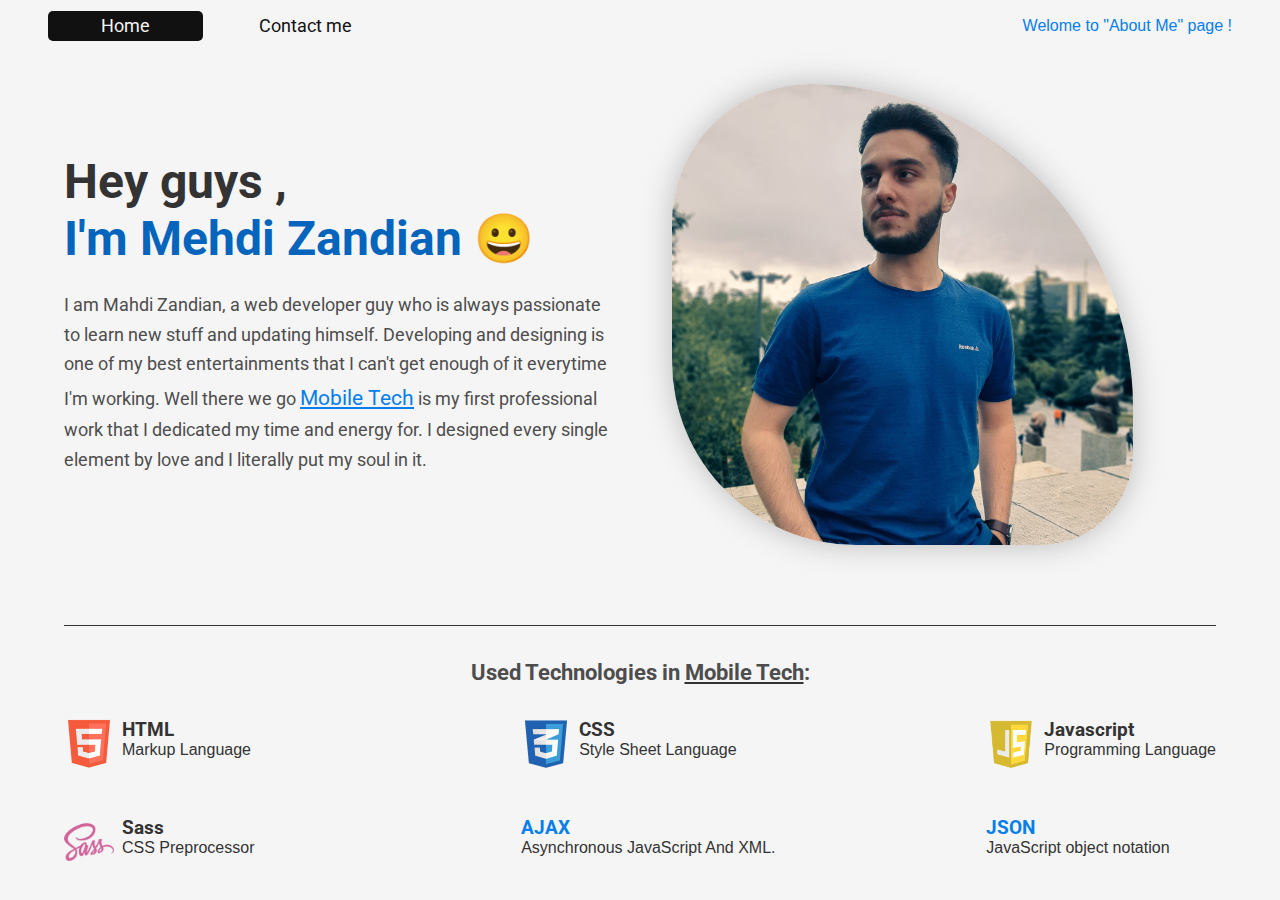
==== htmls/about.html @ 45c28c64 "Main app" ====
<!DOCTYPE html>
<html lang="en">
  <head>
    <meta charset="UTF-8" />
    <meta http-equiv="X-UA-Compatible" content="IE=edge" />
    <meta name="viewport" content="width=device-width, initial-scale=1.0" />
    <link rel="stylesheet" href="../css/style.css" />
    <link
      rel="stylesheet"
      href="https://cdnjs.cloudflare.com/ajax/libs/font-awesome/5.15.3/css/all.min.css"
      integrity="sha512-iBBXm8fW90+nuLcSKlbmrPcLa0OT92xO1BIsZ+ywDWZCvqsWgccV3gFoRBv0z+8dLJgyAHIhR35VZc2oM/gI1w=="
      crossorigin="anonymous"
    />
    <link
      href="../libraries/Hover-master/css/hover-min.css"
      rel="stylesheet"
      media="all"
    />
    <title>About</title>
  </head>
  <body>
    <div class="outter-about-container">
      <div class="header-of-page">
          <div>
            <a href="../index.html" title="Go back to home">Home</a>
            <a href="../index.html" title="Go back to home">Contact me</a>
          </div>

        <span>Welome to "About Me" page !</span>
      </div>

      <main>
        <div class="image-container">
          <div class="my-image"></div>
        </div>

        <div class="text-about">
          <h1>Hey guys , <br> <span>I'm Mehdi Zandian</span> &#128512</h1>

          <div>
              I am Mahdi Zandian, a web developer guy who is always passionate
              to learn new stuff and updating himself. Developing and designing 
              is one of my best entertainments that I can't get enough of it everytime
              I'm working.
              Well there we go <a href="../index.html">Mobile Tech</a> is my first 
              professional work that I dedicated my time and energy for.
              I designed every single element by love and I literally put my soul in it.
          </div>
        </div>
      </main>

      <div class="used-tools-container">
          <div class="used-tech">
              <h1>Used Technologies in <a href="../index.html">Mobile Tech</a>:</h1>

              <div class="tech-container">
                <div class="tech">
                    <img src="../Images/Techs/html.png" alt="">
                    <div>
                        <h3>HTML</h3>
                        <span>Markup Language</span>
                    </div>
                </div>

                <div class="tech">
                    <img src="../Images/Techs/css.png" alt="">
                    <div>
                        <h3>CSS</h3>
                        <span>Style Sheet Language</span>
                    </div>
                </div>

                <div class="tech">
                    <img src="../Images/Techs/Js.png" alt="">
                    <div>
                        <h3>Javascript</h3>
                        <span>Programming Language</span>
                    </div>
                </div>

                <div class="tech">
                    <img src="../Images/Techs//sass.png" alt="">
                    <div>
                        <h3>Sass</h3>
                        <span>CSS Preprocessor</span>
                    </div>
                </div>

                <div class="tech">
                    <div>
                        <h3 class="active-tech">AJAX</h3>
                        <span>Asynchronous JavaScript And XML.</span>
                    </div>
                </div>

                <div class="tech">
                    <div>
                        <h3 class="active-tech">JSON</h3>
                        <span>JavaScript object notation</span>
                    </div>
                </div>

                <div class="tech">
                    <div>
                        <h3 class="active-tech">Hover CSS</h3>
                        <span>A collection of animated transitions</span>
                    </div>
                </div>
              </div>
          </div>

          <div class="theme-container">
              <h1>Used Colors :</h1>
              <div class="color-container">
                <div class="color one"></div>
                <div class="color two"></div>
                <div class="color three"></div>
                <div class="color four"></div>
              </div>
        </div>
      </div>

      <address class="copy-right">
        Copyright &#169 2021-2021 All Rights Reserved to
        <a href="./about.html" title="The Developer of the website">Mahdi Zandian</a>
      </address>
    </div>
  </body>
</html>
---- css/style.css ----
@import url("https://fonts.googleapis.com/css2?family=EB+Garamond&display=swap");@import url("https://fonts.googleapis.com/css2?family=Roboto&display=swap");html{scroll-behavior:smooth}*{margin:0;padding:0;-webkit-box-sizing:border-box;box-sizing:border-box}body{background-color:#333;overflow-x:hidden;-webkit-transition:all 1s ease;transition:all 1s ease}.outter-container{width:100vw;margin:0 auto;padding:0}header{z-index:50 !important;position:-webkit-sticky;position:sticky;top:0;width:100%;padding:0 1em;display:-webkit-box;display:-ms-flexbox;display:flex;-webkit-box-align:center;-ms-flex-align:center;align-items:center;background-color:#262626;-webkit-backdrop-filter:blur(10px);backdrop-filter:blur(10px);-webkit-box-shadow:5px 5px 5px rgba(0,0,0,0.2);box-shadow:5px 5px 5px rgba(0,0,0,0.2);border-bottom:2px solid #111;-webkit-box-pack:justify;-ms-flex-pack:justify;justify-content:space-between;-webkit-transition:all 0.4s ease;transition:all 0.4s ease}header .store{display:-webkit-box;display:-ms-flexbox;display:flex;-webkit-box-align:center;-ms-flex-align:center;align-items:center}header .store img{width:90px}header .store h1{font-family:"Roboto";display:inline;font-size:1.8em;text-decoration:none;-webkit-transition:all 0.3s;transition:all 0.3s}header .store h1 a{text-decoration:none;color:#f5f5f5;-webkit-transition:all 0.3s;transition:all 0.3s}header .store h1:hover{-webkit-transform:translateX(3px);transform:translateX(3px)}header .store h1 a:hover{color:#c1e6ff}header ul{display:-webkit-box;display:-ms-flexbox;display:flex;-webkit-box-pack:justify;-ms-flex-pack:justify;justify-content:space-between;list-style-type:none}header ul li{font-family:"Roboto";margin-right:1.5em;padding:0.2em}header ul a{text-decoration:none;color:#f5f5f5;font-size:1.2em;-webkit-transition:color 0.4s;transition:color 0.4s}header ul li:hover a{color:#c1e6ff}header ul .divide{margin-right:3em}header .shopping-card-container .shopping-card{width:500px;min-height:200px;max-height:405px;overflow-x:auto;background-color:#f5f5f5;right:85px;margin-top:35px;position:absolute;border-radius:0 0 10px 10px;-webkit-box-shadow:0 0 10px #111;box-shadow:0 0 10px #111;border:1px solid #111;cursor:default;pointer-events:none;visibility:hidden;opacity:0;-webkit-transition:all 0.3s;transition:all 0.3s}header .shopping-card-container .shopping-card table{width:100%;color:#111;padding-top:0.8em}header .shopping-card-container .shopping-card table td,header .shopping-card-container .shopping-card table th{border-bottom:1px solid rgba(0,0,0,0.15);border-collapse:collapse;text-align:center}header .shopping-card-container .shopping-card table th{font-family:sans-serif;font-size:0.9em;background-color:rgba(0,0,0,0.1);border-radius:3px;background-color:#333;color:#f5f5f5;padding:0.3em}header .shopping-card-container .shopping-card table td{font-family:Arial, Helvetica, sans-serif;font-size:0.8em;padding:0.5em}header .shopping-card-container .shopping-card table td img{display:block;margin:auto;width:35%}header .shopping-card-container .shopping-card table td i{cursor:pointer;-webkit-transition:all 0.3s;transition:all 0.3s}header .shopping-card-container .shopping-card table td i:hover{color:red;opacity:0.5}header .shopping-card-container .active-shopping{opacity:1;visibility:visible;pointer-events:all}.side-nav-container{display:none}.scroll-indicator{position:fixed;top:0;left:0;height:3px;width:0%;z-index:1000 !important;-webkit-box-shadow:0 0 5px #c1e6ff;box-shadow:0 0 5px #c1e6ff;background-color:#c1e6ff}.subbanner-container{width:100%;display:-webkit-box;display:-ms-flexbox;display:flex;-webkit-box-pack:space-evenly;-ms-flex-pack:space-evenly;justify-content:space-evenly;margin:3em auto;padding:0}.subbanner-container .subbanner{text-decoration:none;width:21%;height:200px;border-radius:5px;cursor:pointer;display:-webkit-box;display:-ms-flexbox;display:flex;-webkit-box-pack:center;-ms-flex-pack:center;justify-content:center;-webkit-box-orient:vertical;-webkit-box-direction:normal;-ms-flex-flow:wrap column;flex-flow:wrap column;-webkit-box-align:center;-ms-flex-align:center;align-items:center;overflow:hidden;-webkit-box-shadow:none;box-shadow:none;position:relative;-webkit-transition:all 0.4s;transition:all 0.4s}.subbanner-container .subbanner span{position:absolute;font-family:"Roboto";right:5px;top:0;font-size:8em;opacity:0.5;color:rgba(0,0,0,0.2);-webkit-transition:all 0.3s;transition:all 0.3s}.subbanner-container .subbanner div{z-index:2;font-family:"Roboto";font-size:2em;color:#161616;margin:0.5em 0 0.2em 0;text-transform:uppercase}.subbanner-container .subbanner li{font-size:1em;font-family:Arial, Helvetica, sans-serif;color:#c1e6ff;width:68%;text-align:left}.subbanner-container .subbanner:hover{-webkit-box-shadow:0 0 10px #111 inset;box-shadow:0 0 10px #111 inset}.subbanner-container .subbanner:not(:last-child):hover span{opacity:0.8}.subbanner-container .subbanner:last-child:hover span{opacity:0.6}.subbanner-container .subbanner:not(:nth-child(3)) i{font-size:4em;color:rgba(255,255,255,0.5)}.subbanner-container .subbanner:nth-child(3) i{font-size:4em;color:rgba(0,0,0,0.4)}.subbanner-container .subbanner:nth-child(3) li{color:#333}.subbanner-container .subbanner:nth-child(4) i{font-size:3.2em;z-index:1;color:rgba(255,255,255,0.5)}.subbanner-container .subbanner:nth-child(4) div{color:#f5f5f5}.subbanner-container .subbanner:nth-child(4) li{width:80%;text-align:center;line-height:1.3;color:#c1e6ff}.subbanner-container .sub1{background-color:#067eed}.subbanner-container .sub2{background-color:#ff7c1f}.subbanner-container .sub3{background-color:#c1e6ff}.subbanner-container .sub4{background-color:#111}.subbanner-container .sub4 span{color:#333;opacity:0.4}.modal-container{position:fixed;top:0;left:0;width:100%;height:100%;z-index:60 !important;background-color:rgba(0,0,0,0.7);-webkit-backdrop-filter:blur(5px);backdrop-filter:blur(5px);display:-webkit-box;display:-ms-flexbox;display:flex;-webkit-box-align:center;-ms-flex-align:center;align-items:center;-webkit-box-pack:center;-ms-flex-pack:center;justify-content:center;pointer-events:none;visibility:hidden;opacity:0;-webkit-transition:all 0.5s;transition:all 0.5s}.modal-container .modal-close{overflow:hidden;position:absolute;right:5%;top:5%;font-size:2em;color:#f5f5f5;font-family:"Roboto";cursor:pointer;-webkit-transition:all 0.3s;transition:all 0.3s}.modal-container .modal-close:hover{color:#c1e6ff}.modal-container .modal{position:relative;width:60%;margin:auto;display:-webkit-box;display:-ms-flexbox;display:flex;-webkit-box-orient:vertical;-webkit-box-direction:normal;-ms-flex-flow:wrap column;flex-flow:wrap column;-webkit-box-align:center;-ms-flex-align:center;align-items:center;-webkit-box-pack:center;-ms-flex-pack:center;justify-content:center}.modal-container .modal h1{margin-bottom:0.5em;text-align:center;font-size:3em;color:#f5f5f5;font-family:"Roboto"}.modal-container .modal input{font-family:Arial, Helvetica, sans-serif;padding:1em 0.5em 1em 4em;border:none;border-radius:30px;font-size:1.3em;color:#111;width:100%;outline:none}.modal-container .modal .clear-search{position:absolute;right:3%;top:69%;cursor:pointer;font-size:1.2em;visibility:hidden;pointer-events:none}.modal-container .modal .active-clear-search{visibility:visible;pointer-events:all}.modal-container .modal .active-clear-search{visibility:visible;pointer-events:all}.modal-container .modal .search-icon{cursor:pointer;position:absolute;left:3%;top:68%;font-size:1.8em}.modal-active{visibility:visible;pointer-events:all;opacity:1}.login-container{position:fixed;top:0;left:0;width:100%;height:100%;z-index:550;background-color:rgba(0,0,0,0.7);display:-webkit-box;display:-ms-flexbox;display:flex;-webkit-box-pack:center;-ms-flex-pack:center;justify-content:center;-webkit-box-align:center;-ms-flex-align:center;align-items:center;-webkit-backdrop-filter:blur(5px);backdrop-filter:blur(5px);opacity:0;visibility:hidden;pointer-events:none;-webkit-transition:all 0.5s;transition:all 0.5s}.login-container .login-form{overflow:hidden;padding:1em;-webkit-box-shadow:0 0 10px #111;box-shadow:0 0 10px #111;border-radius:20px;color:#111;display:-webkit-box;display:-ms-flexbox;display:flex;-webkit-box-orient:vertical;-webkit-box-direction:normal;-ms-flex-flow:wrap column;flex-flow:wrap column;-webkit-box-pack:center;-ms-flex-pack:center;justify-content:center;-webkit-box-align:center;-ms-flex-align:center;align-items:center;width:40vw;position:relative;background-image:-webkit-gradient(linear, left bottom, left top, from(#accbee), to(#e7f0fd));background-image:linear-gradient(to top, #accbee 0%, #e7f0fd 100%)}.login-container .login-form .close-login{position:absolute;right:3%;top:3%;cursor:pointer;font-size:1.2em}.login-container .login-form h1{text-shadow:2px 2px 5px #333;font-family:sans-serif;font-size:2.5em;font-weight:bold;margin-bottom:0.5em;cursor:default}.login-container .login-form label[for="username"]{margin-bottom:3em}.login-container .login-form label[for="username"],.login-container .login-form label[for="password"]{width:60%;position:relative}.login-container .login-form label[for="username"] div,.login-container .login-form label[for="password"] div{font-size:1em;font-family:"Roboto";margin-bottom:0.5em;-webkit-transition:all 0.4s;transition:all 0.4s}.login-container .login-form label[for="username"] input,.login-container .login-form label[for="password"] input{padding:0.5em 0.5em 0.5em 3em;font-size:1em;border:none;width:100%;outline:none;background-color:transparent;border-bottom:1px solid #111;font-family:Arial, Helvetica, sans-serif;color:#111;opacity:0.5;-webkit-transition:opacity 0.3s;transition:opacity 0.3s}.login-container .login-form label[for="username"] input::-webkit-input-placeholder,.login-container .login-form label[for="password"] input::-webkit-input-placeholder{font-family:Arial, Helvetica, sans-serif;color:#111}.login-container .login-form label[for="username"] input:-ms-input-placeholder,.login-container .login-form label[for="password"] input:-ms-input-placeholder{font-family:Arial, Helvetica, sans-serif;color:#111}.login-container .login-form label[for="username"] input::-ms-input-placeholder,.login-container .login-form label[for="password"] input::-ms-input-placeholder{font-family:Arial, Helvetica, sans-serif;color:#111}.login-container .login-form label[for="username"] input::placeholder,.login-container .login-form label[for="password"] input::placeholder{font-family:Arial, Helvetica, sans-serif;color:#111}.login-container .login-form label[for="username"] i,.login-container .login-form label[for="password"] i{position:absolute;left:1vw;top:6vh;color:#111;opacity:0.5;-webkit-transition:opacity 0.3s, color 0.3s;transition:opacity 0.3s, color 0.3s}.login-container .login-form label:hover i,.login-container .login-form label:hover input{opacity:1}.login-container .login-form label:focus-within i,.login-container .login-form label:focus-within input{opacity:1}.login-container .login-form label:focus-within div{-webkit-transform:translateX(15px);transform:translateX(15px);color:#067eed}.login-container .login-form .forgot-password{width:60%;text-align:right;margin-top:0.4em}.login-container .login-form .forgot-password a{font-family:Arial, Helvetica, sans-serif;text-decoration:none;color:#333;-webkit-transition:color 0.3s;transition:color 0.3s}.login-container .login-form .forgot-password a:hover{color:#067eed}.login-container .login-form label[for="submit"]{width:60%}.login-container .login-form input[type="submit"]{font-weight:bold;padding:0.5em;font-family:sans-serif;font-size:1.2em;margin-top:1em;width:100%;color:#f5f5f5;border:none;outline:none;cursor:pointer;border-radius:30px;margin-bottom:2em;opacity:0.8;-webkit-transition:opacity 0.3s;transition:opacity 0.3s;background-image:linear-gradient(-225deg, #ff057c 0%, #7c64d5 48%, #4cc3ff 100%)}.login-container .login-form .sign-up-options{display:-webkit-box;display:-ms-flexbox;display:flex;font-family:"Roboto";width:60%;-webkit-box-pack:center;-ms-flex-pack:center;justify-content:center;-webkit-box-align:center;-ms-flex-align:center;align-items:center;-webkit-box-orient:vertical;-webkit-box-direction:normal;-ms-flex-flow:wrap column;flex-flow:wrap column}.login-container .login-form .sign-up-options .logo-social-container{margin-bottom:2em;display:-webkit-box;display:-ms-flexbox;display:flex;width:100%;margin-top:1.5em;-ms-flex-pack:distribute;justify-content:space-around}.login-container .login-form .sign-up-options .logo-social-container div{width:50px;height:50px;text-align:center;font-size:1.5em;display:-webkit-box;display:-ms-flexbox;display:flex;-webkit-box-pack:center;-ms-flex-pack:center;justify-content:center;-webkit-box-align:center;-ms-flex-align:center;align-items:center;border-radius:50%}.login-container .login-form .sign-up-options .logo-social-container div a{color:#f5f5f5}.login-container .login-form .sign-up-options .logo-social-container .face-book{background-color:#3b5998;-webkit-box-shadow:0 0 10px #3b5998;box-shadow:0 0 10px #3b5998}.login-container .login-form .sign-up-options .logo-social-container .twitter{background-color:#00acee;-webkit-box-shadow:0 0 10px #00acee;box-shadow:0 0 10px #00acee}.login-container .login-form .sign-up-options .logo-social-container .google{background-color:#de5246;-webkit-box-shadow:0 0 10px #de5246;box-shadow:0 0 10px #de5246}.login-container .login-form .sign-up-options .signup a{color:#111;border-bottom:1px solid #111;text-decoration:none;-webkit-transition:color 0.3s;transition:color 0.3s}.login-container .login-form .sign-up-options .signup a:hover{color:#067eed}.active-login{visibility:visible;opacity:1;pointer-events:all}@media (max-width: 1110px){header .store img{width:70px}header .store h1{font-size:1em}header ul li{margin-right:0.4em}header ul a{font-size:1.1em}header ul #divide{margin-right:0.4em}header .shopping-card-container .shopping-card{right:50px;margin-top:25px}.side-nav-container{display:none}.subbanner-container .subbanner div{font-size:1.3em}.subbanner-container .subbanner:last-child i{font-size:3em}.subbanner-container .subbanner:last-child li{width:80%;z-index:2}.login-container .login-form label[for="username"] i,.login-container .login-form label[for="password"] i{top:5vh}}@media (max-width: 960px){.modal-container .modal h1{font-size:2em}.modal-container .modal input{padding-left:3em}.modal-container .modal .search-icon{top:63%;left:4%;font-size:1.5em}.modal-container .modal .clear-search{top:63%}.login-container .login-form label[for="username"],.login-container .login-form label[for="password"]{width:80%}.login-container .login-form label[for="username"] i,.login-container .login-form label[for="password"] i{top:5vh}.login-container .login-form .forgot-password{width:80%}}@media (max-width: 900px){.side-nav-container{display:none}.header-container{width:100%}.header-container .slider-buttons-container{width:100%}.header-container .slider-buttons-container .slider-container{width:97%;height:100%}.header-container .slider-buttons-container .slider-container .img-container{display:-webkit-box;display:-ms-flexbox;display:flex;width:100%}.header-container .slider-buttons-container .slider-container .img-container .img img{width:873px;height:100%;-o-object-fit:cover;object-fit:cover;-o-object-position:center center;object-position:center center}.header-container .slider-buttons-container .slider-container .img-container .video-slide video{width:873px;height:550px}.header-container .slider-buttons-container button{z-index:7;top:45%;border:none;height:70px;background-color:rgba(0,0,0,0.2);display:-webkit-box;display:-ms-flexbox;display:flex;-webkit-box-align:center;-ms-flex-align:center;align-items:center}.header-container .slider-buttons-container button i{opacity:0.5;font-size:0.8em}.header-container .slider-buttons-container #next-slide{right:3%}.header-container .slider-buttons-container #prev-slide{left:3%}.header-container .slider-buttons-container button:hover i{opacity:0.8}}@media (max-width: 800px){header{-webkit-box-pack:justify;-ms-flex-pack:justify;justify-content:space-between;-webkit-box-align:center;-ms-flex-align:center;align-items:center}header .store h1{font-size:1.5em}header .brands-container{display:none}header .right-side-header li:nth-child(1),header .right-side-header li:nth-child(2){display:none}.burger,.side-nav-container .inner-burger{display:-webkit-box;display:-ms-flexbox;display:flex;-webkit-box-orient:vertical;-webkit-box-direction:normal;-ms-flex-direction:column;flex-direction:column;cursor:pointer}.burger div,.side-nav-container .inner-burger div{margin:3px 0;background-color:#f5f5f5;-webkit-transition:all 0.3s;transition:all 0.3s}.burger{width:25px}.burger div{height:2px}.burger:hover div{-webkit-box-shadow:0 0 10px #c1e6ff;box-shadow:0 0 10px #c1e6ff}.side-nav-container{position:fixed !important;z-index:560;-webkit-transform:translateX(-101%);transform:translateX(-101%);display:block;left:0 !important;top:0 !important;height:100vh;width:55%;overflow-x:hidden;-webkit-box-shadow:0 0 20px #111;box-shadow:0 0 20px #111;background-color:#111;border-right:1px solid rgba(255,255,255,0.2)}.side-nav-container .inner-burger{width:25px;margin:5% 0 0 5%}.side-nav-container .inner-burger div{height:2px}.side-nav-container .header{display:-webkit-box;display:-ms-flexbox;display:flex;-webkit-box-orient:vertical;-webkit-box-direction:normal;-ms-flex-direction:column;flex-direction:column;-ms-flex-wrap:wrap;flex-wrap:wrap;padding:0.5em;margin-top:0.5em;-webkit-box-pack:space-evenly;-ms-flex-pack:space-evenly;justify-content:space-evenly;-webkit-box-align:center;-ms-flex-align:center;align-items:center;margin-bottom:0.5em}.side-nav-container .header h1{font-size:1.7em;font-family:"Roboto"}.side-nav-container .header h1 a{color:#77bcfc;text-decoration:none;-webkit-transition:color 0.3s;transition:color 0.3s}.side-nav-container .header h1:hover a{color:#c1e6ff}.side-nav-container .header img{width:70px}.side-nav-container .looking-brands,.side-nav-container .shortcuts-tools{font-family:"Roboto";color:#f5f5f5;font-size:1.1em;text-align:center;padding:0.5em;margin-bottom:0.7em;background-color:#333;width:101%}.side-nav-container .items-container{padding:0.5em}.side-nav-container .items-container li{font-family:"Roboto";margin-right:1.5em;padding:0.2em;margin:0.5em;border-bottom:1px solid #067eed}.side-nav-container .items-container a{text-decoration:none;color:#f5f5f5;font-size:1em;-webkit-transition:color 0.4s;transition:color 0.4s}.side-nav-container .items-container .active-item a{color:#ff7c1f}.side-nav-container .shortcuts-tools{margin-top:1em}.side-nav-container .home-about-side{display:-webkit-box;display:-ms-flexbox;display:flex;width:90%;margin:1em auto;-webkit-box-pack:justify;-ms-flex-pack:justify;justify-content:space-between}.side-nav-container .home-about-side a{text-decoration:none;background-color:#03498a;color:#f5f5f5;-webkit-box-shadow:0 0 10px rgba(0,0,0,0.959);box-shadow:0 0 10px rgba(0,0,0,0.959);padding:0.8em;width:100%;margin:0 0.3em;font-family:"Roboto";text-align:center;border-radius:10px;opacity:0.6;-webkit-transition:opacity 0.3s;transition:opacity 0.3s}.side-nav-container .home-about-side a:hover{opacity:1}.subbanner-container{width:100%;display:-ms-grid;display:grid;-ms-grid-columns:(1fr)[2];grid-template-columns:repeat(2, 1fr);grid-gap:3em 1em;-webkit-box-align:center;-ms-flex-align:center;align-items:center;margin:3em auto;padding:0}.subbanner-container .subbanner{width:80%;margin:auto}.login-container .login-form{width:75vw}.login-container .login-form label[for="username"],.login-container .login-form label[for="password"]{width:80%}.login-container .login-form .forgot-password{width:80%}}@media (max-width: 700px){.modal-container .modal{width:90%}.modal-container .modal h1{font-size:1.7em}.modal-container .modal input{padding-left:3em}}@media (max-width: 600px){header .shopping-card-container .shopping-card{width:300px}header .shopping-card-container .shopping-card table th{font-size:0.7em}header .shopping-card-container .shopping-card table td{font-size:0.7em}.subbanner-container{-ms-grid-columns:(1fr)[1];grid-template-columns:repeat(1, 1fr)}}@media (max-width: 433px){header{padding:1em}header .store h1{font-size:1.1em}header .store h1 a{color:#5eb0fb}header .store img{display:none}header .right-side-header li:nth-child(3),header .right-side-header li:nth-child(4),header .right-side-header li:nth-child(5){font-size:0.9em}header .shopping-card-container .shopping-card{margin-top:20px;width:100%;right:0;max-height:200px}header .shopping-card-container .shopping-card table th{font-size:0.7em}header .shopping-card-container .shopping-card table td{font-size:0.7em}.burger{width:20px}.side-nav-container .inner-burger{width:20px}.side-nav-container .inner-burger div{height:1px}.side-nav-container .header{display:-webkit-box;display:-ms-flexbox;display:flex;-webkit-box-align:center;-ms-flex-align:center;align-items:center;-webkit-box-orient:vertical;-webkit-box-direction:normal;-ms-flex-direction:column;flex-direction:column;margin-top:0em}.side-nav-container .header h1{font-size:0.9em}.side-nav-container .looking-brands,.side-nav-container .shortcuts-tools{font-size:0.8em}.side-nav-container .items-container{font-size:0.7em}.side-nav-container .home-about-side a{font-size:0.7em;padding:0.4em;margin:0 0.3em}.modal-container .modal h1{font-size:1.5em}.modal-container .modal input{padding:0.5em 0.5em 0.5em 2.3em;font-size:1em}.modal-container .modal .search-icon{top:65%;left:3%;font-size:1.1em}.modal-container .modal .clear-search{top:61%;right:5%}.login-container .login-form h1{text-shadow:none;font-size:1.5em}.login-container .login-form label[for="username"],.login-container .login-form label[for="password"]{width:100%;font-size:0.8em}.login-container .login-form label[for="username"] i,.login-container .login-form label[for="password"] i{top:4vh}.login-container .login-form .forgot-password{width:100%;font-size:0.8em}.login-container .login-form label[for="submit"]{width:100%}.login-container .login-form input[type="submit"]{margin-bottom:1em;font-size:1em}.login-container .login-form .sign-up-options{width:100%}.login-container .login-form .sign-up-options h3{font-size:0.8em}.login-container .login-form .sign-up-options .logo-social-container{margin-top:0.8em;margin-bottom:1.2em}.login-container .login-form .sign-up-options .logo-social-container div{font-size:1em;width:35px;height:35px}.login-container .login-form .signup{font-size:0.8em}}@media (max-width: 320px){.modal-container .modal h1{font-size:0.9em}.modal-container .modal input{padding:0.5em 0.5em 0.5em 2.4em;font-size:0.8em}.modal-container .modal .search-icon{top:63%;left:4%;font-size:0.8em}.modal-container .modal .clear-search{top:57%;right:5%;font-size:0.8em}}.main-container main .all-products-container .product-slider-container .products-container .product,.outter-container .main-container main .phones-container .product{background-color:#ccc;border-radius:15px;width:318px;overflow:hidden;-webkit-transition:all 0.3s;transition:all 0.3s;-webkit-box-shadow:0 0 10px black;box-shadow:0 0 10px black}.main-container main .all-products-container .product-slider-container .products-container .product .img-container,.outter-container .main-container main .phones-container .product .img-container{position:relative;background-color:#ffff;width:100%;height:295px;display:-webkit-box;display:-ms-flexbox;display:flex;-webkit-box-orient:vertical;-webkit-box-direction:normal;-ms-flex-flow:wrap column;flex-flow:wrap column;-webkit-box-align:center;-ms-flex-align:center;align-items:center;-webkit-box-pack:center;-ms-flex-pack:center;justify-content:center;border-bottom-left-radius:25px;border-bottom-right-radius:25px;overflow:hidden;border-bottom:1px solid rgba(0,0,0,0.5);-webkit-box-shadow:0 0 10px #111;box-shadow:0 0 10px #111}.main-container main .all-products-container .product-slider-container .products-container .product .img-container .tag,.outter-container .main-container main .phones-container .product .img-container .tag{z-index:1;position:absolute;left:-5px;top:15%;width:20%;font-family:"Roboto";font-size:1em;background-color:#ff7c1f;color:#f5f5f5;text-align:center;opacity:0.7;border-radius:5px}.main-container main .all-products-container .product-slider-container .products-container .product .img-container img,.outter-container .main-container main .phones-container .product .img-container img{display:block;margin:auto;max-width:170px;-o-object-position:center;object-position:center;-o-object-fit:cover;object-fit:cover;-webkit-transition:-webkit-transform 2.5s ease;transition:-webkit-transform 2.5s ease;transition:transform 2.5s ease;transition:transform 2.5s ease, -webkit-transform 2.5s ease}.main-container main .all-products-container .product-slider-container .products-container .product .img-container .information-hover,.outter-container .main-container main .phones-container .product .img-container .information-hover{position:absolute;z-index:1;bottom:-25%;width:82%;display:-webkit-box;display:-ms-flexbox;display:flex;-webkit-box-pack:justify;-ms-flex-pack:justify;justify-content:space-between;-webkit-transition:bottom 0.25s ease-in;transition:bottom 0.25s ease-in}.main-container main .all-products-container .product-slider-container .products-container .product .img-container .information-hover .add-to-cart,.outter-container .main-container main .phones-container .product .img-container .information-hover .add-to-cart,.main-container main .all-products-container .product-slider-container .products-container .product .img-container .information-hover .like-product,.outter-container .main-container main .phones-container .product .img-container .information-hover .like-product,.main-container main .all-products-container .product-slider-container .products-container .product .img-container .information-hover .compare-product,.outter-container .main-container main .phones-container .product .img-container .information-hover .compare-product{display:-webkit-box;display:-ms-flexbox;display:flex;-webkit-box-align:center;-ms-flex-align:center;align-items:center;font-family:"Roboto";background-color:rgba(255,124,31,0.7);border-radius:50px;color:#f5f5f5;font-size:1.2em;cursor:pointer;-webkit-transition:background-color 0.3s;transition:background-color 0.3s}.main-container main .all-products-container .product-slider-container .products-container .product .img-container .information-hover .add-to-cart,.outter-container .main-container main .phones-container .product .img-container .information-hover .add-to-cart{padding:0.5em 0.7em}.main-container main .all-products-container .product-slider-container .products-container .product .img-container .information-hover .like-product,.outter-container .main-container main .phones-container .product .img-container .information-hover .like-product{padding:0.5em 0.8em}.main-container main .all-products-container .product-slider-container .products-container .product .img-container .information-hover .compare-product,.outter-container .main-container main .phones-container .product .img-container .information-hover .compare-product{padding:0.5em}.main-container main .all-products-container .product-slider-container .products-container .product .img-container .information-hover .compare-product a,.outter-container .main-container main .phones-container .product .img-container .information-hover .compare-product a{color:#f5f5f5}.main-container main .all-products-container .product-slider-container .products-container .product .img-container .information-hover:hover span,.outter-container .main-container main .phones-container .product .img-container .information-hover:hover span{background-color:#ff7c1f}.main-container main .all-products-container .product-slider-container .products-container .product .information-container,.outter-container .main-container main .phones-container .product .information-container{height:100%;width:100%;display:-webkit-box;display:-ms-flexbox;display:flex;-webkit-box-orient:vertical;-webkit-box-direction:normal;-ms-flex-flow:wrap column;flex-flow:wrap column;-webkit-box-align:center;-ms-flex-align:center;align-items:center;background-color:#ccc;padding:0 2em;-webkit-transition:background-color 0.3s;transition:background-color 0.3s}.main-container main .all-products-container .product-slider-container .products-container .product .information-container i,.outter-container .main-container main .phones-container .product .information-container i{font-size:1em;color:#111;margin-right:0.3em}.main-container main .all-products-container .product-slider-container .products-container .product .information-container .name-brand,.outter-container .main-container main .phones-container .product .information-container .name-brand{width:100%;text-align:center;font-family:Arial, Helvetica, sans-serif;font-size:1.3em;color:black;margin:0.4em 0 0.8em 0;border-bottom:1px solid #111;padding:0.3em;cursor:default}.main-container main .all-products-container .product-slider-container .products-container .product .information-container .price-container,.outter-container .main-container main .phones-container .product .information-container .price-container{width:100%;font-family:"Roboto";display:-webkit-box;display:-ms-flexbox;display:flex;-webkit-box-orient:horizontal;-webkit-box-direction:normal;-ms-flex-flow:wrap row;flex-flow:wrap row;-webkit-box-align:center;-ms-flex-align:center;align-items:center;-webkit-box-pack:center;-ms-flex-pack:center;justify-content:center;margin-bottom:0.1em;font-size:1em}.main-container main .all-products-container .product-slider-container .products-container .product .information-container .price-container .price,.outter-container .main-container main .phones-container .product .information-container .price-container .price{color:#067eed;display:-webkit-box;display:-ms-flexbox;display:flex;margin-left:0.5em;-webkit-box-align:center;-ms-flex-align:center;align-items:center}.main-container main .all-products-container .product-slider-container .products-container .product .information-container .price-container .discount,.outter-container .main-container main .phones-container .product .information-container .price-container .discount{margin-left:0.5em;color:rgba(0,0,0,0.4);-webkit-text-decoration:line-through 1px #111;text-decoration:line-through 1px #111}.main-container main .all-products-container .product-slider-container .products-container .product .information-container .save-money,.outter-container .main-container main .phones-container .product .information-container .save-money{font-family:Arial, Helvetica, sans-serif;text-align:left;width:100%;margin-bottom:1.2em;font-size:0.9em;text-align:center;color:#4d4d4d}.main-container main .all-products-container .product-slider-container .products-container .product .information-container .save-money span,.outter-container .main-container main .phones-container .product .information-container .save-money span{font-family:"Roboto";font-size:1.5em;color:#111}.main-container main .all-products-container .product-slider-container .products-container .product .information-container .save-money sup,.outter-container .main-container main .phones-container .product .information-container .save-money sup{color:#111}.main-container main .all-products-container .product-slider-container .products-container .product .information-container .buy-now,.outter-container .main-container main .phones-container .product .information-container .buy-now{outline:none;position:relative;border:none;font-family:"Roboto";font-size:1.1em;color:#f5f5f5;padding:0.5em;border-radius:10px;background-color:#0456a2;cursor:pointer;opacity:0.8;width:80%;margin:0 auto;-webkit-transition:all 0.3s;transition:all 0.3s}.main-container main .all-products-container .product-slider-container .products-container .product .information-container .buy-now:hover,.outter-container .main-container main .phones-container .product .information-container .buy-now:hover{opacity:1;-webkit-transform:scale(105%, 105%);transform:scale(105%, 105%)}.outter-container .show-cards-container .filter-container .options-container,.outter-container .show-cards-container .sort-container .sort-options-container{display:none;visibility:hidden;opacity:0;-webkit-transition:all 0.5s;transition:all 0.5s;overflow:hidden;z-index:7 !important;-webkit-box-shadow:0 2px 10px rgba(0,0,0,0.4);box-shadow:0 2px 10px rgba(0,0,0,0.4);position:absolute;width:100%;top:55px;left:0;border-radius:5px;display:-webkit-box;display:-ms-flexbox;display:flex;-webkit-box-orient:vertical;-webkit-box-direction:normal;-ms-flex-flow:column;flex-flow:column;border-bottom:1px solid rgba(255,255,255,0.2);border-left:1px solid rgba(255,255,255,0.2);background-color:rgba(0,0,0,0.5);-webkit-backdrop-filter:Blur(5px);backdrop-filter:Blur(5px)}.outter-container .show-cards-container .filter-container .options-container label,.outter-container .show-cards-container .sort-container .sort-options-container label{display:-webkit-box;display:-ms-flexbox;display:flex;-webkit-box-align:center;-ms-flex-align:center;align-items:center;width:100%;cursor:pointer;color:#f5f5f5;padding:1em;font-family:"Roboto";font-size:1.1em;-webkit-transition:all 0.4s;transition:all 0.4s;border-radius:5px}.outter-container .show-cards-container .filter-container .options-container label input,.outter-container .show-cards-container .sort-container .sort-options-container label input{margin-right:1.5em;margin-left:0.5em;-webkit-appearance:none;-moz-appearance:none;appearance:none;width:10px;height:10px;border-radius:5px;background-color:#111}.outter-container .show-cards-container .filter-container .options-container label input:checked,.outter-container .show-cards-container .sort-container .sort-options-container label input:checked{background-color:#f5f5f5}.main-container{width:100%}.main-container main{width:100%}.main-container main .all-products-container{width:95%;margin:5em auto}.main-container main .all-products-container .header-product-container{width:100%;display:-webkit-box;display:-ms-flexbox;display:flex;-webkit-box-pack:justify;-ms-flex-pack:justify;justify-content:space-between;-webkit-box-align:center;-ms-flex-align:center;align-items:center;margin-bottom:1.5em}.main-container main .all-products-container .header-product-container h1{font-family:"Roboto";font-size:3em;color:#c1e6ff;border-bottom:2px solid #067eed}.main-container main .all-products-container .header-product-container .buttons-of-slider button{outline:none;cursor:pointer;text-align:center;margin:0 0.2em;color:#c1e6ff;width:50px;height:50px;border:none;text-align:center;font-size:1.7em;-webkit-transition:all 0.3s;transition:all 0.3s;border-radius:50px;background-color:#5e5e5e}.main-container main .all-products-container .header-product-container .buttons-of-slider button i{display:-webkit-box;display:-ms-flexbox;display:flex;-webkit-box-pack:center;-ms-flex-pack:center;justify-content:center;-webkit-box-align:center;-ms-flex-align:center;align-items:center}.main-container main .all-products-container .header-product-container .buttons-of-slider button:hover{background-color:#444}.main-container main .all-products-container .product-slider-container{width:100%;height:500px;overflow:hidden;border-radius:5px;background-color:#333}.main-container main .all-products-container .product-slider-container .products-container{width:100%;height:100%;display:-ms-grid;display:grid;-ms-grid-columns:(1fr)[10000];grid-template-columns:repeat(10000, 1fr);-webkit-box-align:center;-ms-flex-align:center;align-items:center;-webkit-box-pack:justify;-ms-flex-pack:justify;justify-content:space-between}.main-container main .all-products-container .product-slider-container .products-container .product{height:95%;margin:0 3px}.main-container main .all-products-container .product-slider-container .products-container .product:hover{background-color:#c1e6ff}.main-container main .all-products-container .product-slider-container .products-container .product:hover .information-container{background-color:#c1e6ff}.main-container main .all-products-container .product-slider-container .products-container .product:hover .information-hover{bottom:4%}.main-container main .all-products-container .product-slider-container .products-container .product:nth-child(odd) .img-container:hover img{-webkit-transform:scale(125%, 125%) rotate(5deg);transform:scale(125%, 125%) rotate(5deg)}.main-container main .all-products-container .product-slider-container .products-container .product:nth-child(even) .img-container:hover img{-webkit-transform:scale(125%, 125%) rotate(-5deg);transform:scale(125%, 125%) rotate(-5deg)}.main-container main .bg-fixed-container{position:relative;width:100%;height:400px;margin-bottom:5em;background-image:url(../Images/Bg-fixed/accessories.jpg);background-repeat:no-repeat;background-position:right center;background-size:cover;background-attachment:fixed;overflow:hidden;display:-webkit-box;display:-ms-flexbox;display:flex;-webkit-box-orient:vertical;-webkit-box-direction:normal;-ms-flex-direction:column;flex-direction:column;-webkit-box-pack:center;-ms-flex-pack:center;justify-content:center;-webkit-box-align:center;-ms-flex-align:center;align-items:center}.main-container main .bg-fixed-container .big-sale{z-index:5;display:-webkit-box;display:-ms-flexbox;display:flex;width:100%;-webkit-box-orient:vertical;-webkit-box-direction:normal;-ms-flex-flow:wrap column;flex-flow:wrap column;-webkit-box-pack:center;-ms-flex-pack:center;justify-content:center;-webkit-box-align:center;-ms-flex-align:center;align-items:center;font-family:"Roboto"}.main-container main .bg-fixed-container .big-sale h1{z-index:4;text-align:center;font-size:3em;color:#f5f5f5;text-transform:uppercase;margin-bottom:1em}.main-container main .bg-fixed-container .big-sale p{font-size:2em;color:#b3b3b3;margin-bottom:1em}.main-container main .bg-fixed-container .big-sale span{color:#ff7c1f}.main-container main .bg-fixed-container .big-sale a{text-decoration:none;color:#f5f5f5;padding:1em;text-align:center;border-radius:35px;font-family:"Roboto";font-size:1.3em;background-color:#0456a2;opacity:0.8;-webkit-transition:all 0.4s ease-out;transition:all 0.4s ease-out}.main-container main .bg-fixed-container .big-sale a:hover{opacity:1}.main-container main .bg-fixed-container .big-sale:before{position:absolute;left:0;top:0;content:"";width:150%;height:150%;z-index:-1;background-color:rgba(0,0,0,0.5)}.outter-container{width:100%}.outter-container .main-container main .phones-container{width:85%;margin:3em auto;display:-ms-grid;display:grid;-ms-grid-columns:(1fr)[3];grid-template-columns:repeat(3, 1fr);-webkit-box-pack:center;-ms-flex-pack:center;justify-content:center;-webkit-box-align:center;-ms-flex-align:center;align-items:center;grid-gap:2em 1em}.outter-container .main-container main .phones-container .product{height:100%;margin:5px 3px}.outter-container .main-container main .phones-container .product:hover{background-color:#c1e6ff}.outter-container .main-container main .phones-container .product:hover .information-container{background-color:#c1e6ff}.outter-container .main-container main .phones-container .product:hover .information-hover{bottom:4%}.outter-container .main-container main .phones-container .product:nth-child(odd) .img-container:hover img{-webkit-transform:scale(125%, 125%) rotate(5deg);transform:scale(125%, 125%) rotate(5deg)}.outter-container .main-container main .phones-container .product:nth-child(even) .img-container:hover img{-webkit-transform:scale(125%, 125%) rotate(-5deg);transform:scale(125%, 125%) rotate(-5deg)}.outter-container .main-container main .phones-container .product-hidden{display:none;visibility:hidden;opacity:0}.outter-container .main-container main .phones-container .product-back{display:-ms-grid;display:grid;visibility:visible;opacity:1}.outter-container .main-container main .loader-img{display:block;border:none;margin:0.5em auto;width:20vw;border-radius:50%}.outter-container .main-container .load-more{display:block;opacity:0.8;margin:2em auto;background-color:#067eed;padding:0.5em;text-align:center;-webkit-box-shadow:0 0 5px #111;box-shadow:0 0 5px #111;border-radius:5px;font-family:"Roboto";font-size:1.2em;cursor:pointer;color:#c1e6ff;border:none;-webkit-transition:all 0.3s;transition:all 0.3s}.outter-container .main-container .load-more:hover{opacity:1}.outter-container .show-cards-container{width:60%;margin:2em auto 0px auto;display:-webkit-box;display:-ms-flexbox;display:flex;-webkit-box-pack:justify;-ms-flex-pack:justify;justify-content:space-between}.outter-container .show-cards-container .filter-container{cursor:pointer;width:50%;margin:0 0.5em;background-color:#0e3854;position:relative;border-radius:5px;-webkit-box-shadow:0 0 5px #111;box-shadow:0 0 5px #111}.outter-container .show-cards-container .filter-container .selected-filter{padding:0.5em 2em;width:100%;color:#f5f5f5;font-size:1.2em;font-family:"Roboto";text-align:center;border-radius:5px;display:-webkit-box;display:-ms-flexbox;display:flex;-webkit-box-align:center;-ms-flex-align:center;align-items:center;-webkit-box-pack:justify;-ms-flex-pack:justify;justify-content:space-between}.outter-container .show-cards-container .filter-container .options-active{display:-webkit-box;display:-ms-flexbox;display:flex;visibility:visible;opacity:1}.outter-container .show-cards-container .filter-container label:not(:last-child){border-bottom:1px solid rgba(0,0,0,0.3)}.outter-container .show-cards-container .filter-container label:hover{background-color:rgba(0,0,0,0.2)}.outter-container .show-cards-container .sort-container{width:50%;background-color:#fff;cursor:pointer;margin:0 0.5em;position:relative;border-radius:5px;-webkit-box-shadow:0 0 5px #111;box-shadow:0 0 5px #111}.outter-container .show-cards-container .sort-container .selected-sort{padding:0.5em 2em;width:100%;color:#111;font-size:1.2em;font-family:"Roboto";text-align:center;border-radius:5px;display:-webkit-box;display:-ms-flexbox;display:flex;-webkit-box-align:center;-ms-flex-align:center;align-items:center;-webkit-box-pack:justify;-ms-flex-pack:justify;justify-content:space-between}.outter-container .show-cards-container .sort-container .sort-options-active{display:-webkit-box;display:-ms-flexbox;display:flex;visibility:visible;opacity:1}.outter-container .show-cards-container .sort-container label:not(:last-child){border-bottom:1px solid rgba(0,0,0,0.3)}.outter-container .show-cards-container .sort-container label:hover{background-color:rgba(0,0,0,0.2)}.outter-container .show-sample{display:block;width:58%;margin:1.5em auto 0 auto;text-decoration:none;border:1px solid #f5f5f5;padding:10px;color:#f5f5f5;font-family:"Roboto";text-align:center;opacity:0.7;-webkit-transform:all 0.3s;transform:all 0.3s}.outter-container .show-sample:hover{opacity:1}@media (max-width: 1000px){.outter-container{width:100%}.outter-container .main-container main .phones-container{display:-ms-grid;display:grid;-ms-grid-columns:(1fr)[2];grid-template-columns:repeat(2, 1fr);grid-gap:2em 1em}}@media (max-width: 800px){.main-container main .all-products-container .header-product-container h1{font-size:2em}.main-container main .all-products-container .header-product-container .buttons-of-slider button{width:45px;height:45px;font-size:1.4em}.main-container main .all-products-container .product-slider-container{height:400px}.main-container main .all-products-container .product-slider-container .products-container .product{height:95%;width:250px}.main-container main .all-products-container .product-slider-container .products-container .product .img-container{height:227px}.main-container main .all-products-container .product-slider-container .products-container .product .img-container img{max-width:102px}.main-container main .all-products-container .product-slider-container .products-container .product .img-container .tag{font-size:0.9em}.main-container main .all-products-container .product-slider-container .products-container .product .img-container .information-hover{width:75%}.main-container main .all-products-container .product-slider-container .products-container .product .img-container .information-hover .add-to-cart,.main-container main .all-products-container .product-slider-container .products-container .product .img-container .information-hover .like-product,.main-container main .all-products-container .product-slider-container .products-container .product .img-container .information-hover .compare-product{font-size:0.9em}.main-container main .all-products-container .product-slider-container .products-container .product .information-container i{font-size:0.9em}.main-container main .all-products-container .product-slider-container .products-container .product .information-container .name-brand{font-size:1em;margin-bottom:0.4em}.main-container main .all-products-container .product-slider-container .products-container .product .information-container .price-container{font-size:0.9em;margin-bottom:0.3em}.main-container main .all-products-container .product-slider-container .products-container .product .information-container .save-money{margin-bottom:0.3em}.main-container main .all-products-container .product-slider-container .products-container .product .information-container .save-money span{font-size:1.2em}.main-container main .all-products-container .product-slider-container .products-container .product .information-container .buy-now{font-size:0.9em;padding:0.4em}.main-container main .bg-fixed-container{height:300px;background-attachment:unset}.main-container main .bg-fixed-container .big-sale h1{font-size:2em}.main-container main .bg-fixed-container .big-sale p{font-size:1.4em;text-align:center}.main-container main .bg-fixed-container .big-sale a{font-size:1em}.main-container .show-sample{width:87%;font-size:0.8em}.outter-container{width:100%}.outter-container .main-container main .phones-container{width:70%;grid-gap:1em 0.5em}.outter-container .main-container main .phones-container .product{height:95%;width:250px;margin:15px 3px}.outter-container .main-container main .phones-container .product .img-container{height:227px}.outter-container .main-container main .phones-container .product .img-container img{max-width:102px}.outter-container .main-container main .phones-container .product .img-container .tag{font-size:0.9em}.outter-container .main-container main .phones-container .product .img-container .information-hover{width:75%}.outter-container .main-container main .phones-container .product .img-container .information-hover .add-to-cart,.outter-container .main-container main .phones-container .product .img-container .information-hover .like-product,.outter-container .main-container main .phones-container .product .img-container .information-hover .compare-product{font-size:0.9em}.outter-container .main-container main .phones-container .product .information-container i{font-size:0.9em}.outter-container .main-container main .phones-container .product .information-container .name-brand{font-size:1em;margin-bottom:0.4em}.outter-container .main-container main .phones-container .product .information-container .price-container{font-size:0.9em;margin-bottom:0.3em}.outter-container .main-container main .phones-container .product .information-container .save-money{margin-bottom:0.3em}.outter-container .main-container main .phones-container .product .information-container .save-money span{font-size:1.2em}.outter-container .main-container main .phones-container .product .information-container .buy-now{font-size:0.9em;padding:0.4em}.outter-container .show-cards-container{width:90%}}@media (max-width: 520px){.outter-container{width:100%}.outter-container .main-container main .phones-container{width:50%;-ms-grid-columns:(1fr)[1];grid-template-columns:repeat(1, 1fr)}.outter-container .main-container main .phones-container .product .img-container .information-hover{bottom:4%}.outter-container .show-cards-container .filter-container .selected-filter{font-size:0.9em}.outter-container .show-cards-container .filter-container .options-container{top:40px}.outter-container .show-cards-container .filter-container .options-container label{font-size:0.8em}.outter-container .show-cards-container .sort-container .selected-sort{font-size:0.9em}.outter-container .show-cards-container .sort-container .sort-options-container{top:40px}.outter-container .show-cards-container .sort-container .sort-options-container label{font-size:0.8em}}@media (max-width: 433px){.main-container main .all-products-container .header-product-container h1{font-size:1.5em}.main-container main .all-products-container .header-product-container .buttons-of-slider button{width:40px;height:40px;font-size:1.2em;outline:none}.main-container main .all-products-container .product-slider-container{height:280px}.main-container main .all-products-container .product-slider-container .products-container .product{height:95%;width:200px}.main-container main .all-products-container .product-slider-container .products-container .product .img-container{height:150px}.main-container main .all-products-container .product-slider-container .products-container .product .img-container img{max-width:80px}.main-container main .all-products-container .product-slider-container .products-container .product .img-container .tag{font-size:0.8em}.main-container main .all-products-container .product-slider-container .products-container .product .img-container .information-hover{bottom:4%;width:75%}.main-container main .all-products-container .product-slider-container .products-container .product .img-container .information-hover .add-to-cart,.main-container main .all-products-container .product-slider-container .products-container .product .img-container .information-hover .like-product,.main-container main .all-products-container .product-slider-container .products-container .product .img-container .information-hover .compare-product{font-size:0.7em}.main-container main .all-products-container .product-slider-container .products-container .product .information-container{padding:0 1em}.main-container main .all-products-container .product-slider-container .products-container .product .information-container i{font-size:0.8em}.main-container main .all-products-container .product-slider-container .products-container .product .information-container .name-brand{font-size:0.9em;margin-bottom:0.4em}.main-container main .all-products-container .product-slider-container .products-container .product .information-container .price-container{text-align:left;font-size:0.8em;margin-bottom:0.3em}.main-container main .all-products-container .product-slider-container .products-container .product .information-container .save-money{text-align:left;font-size:0.6em;margin-bottom:0.4em}.main-container main .all-products-container .product-slider-container .products-container .product .information-container .save-money span{font-size:1.1em}.main-container main .all-products-container .product-slider-container .products-container .product .information-container .buy-now{font-size:0.8em;padding:0.3em}.main-container main .bg-fixed-container{height:300px;background-attachment:unset}.main-container main .bg-fixed-container .big-sale h1{font-size:2em}.main-container main .bg-fixed-container .big-sale p{font-size:1.4em;text-align:center}.main-container main .bg-fixed-container .big-sale a{font-size:1em}.outter-container .main-container main .load-more{font-size:0.9em}.outter-container .show-cards-container{width:100%}.outter-container .show-cards-container .filter-container .selected-filter{padding:0.3em 0.4em;font-size:0.9em}.outter-container .show-cards-container .sort-container .selected-sort{padding:0.3em 0.4em;font-size:0.9em}}.main-container main .comment-outter-container{position:relative;-webkit-box-shadow:0 0 10px #111 inset;box-shadow:0 0 10px #111 inset;width:100%;height:300px;background-color:#4f7cff;margin-bottom:5em;overflow:hidden}.main-container main .comment-outter-container button{z-index:2;position:absolute;top:45%;background-color:#111;color:#f5f5f5;opacity:0.7;cursor:pointer;border:none;font-size:2em;width:50px;height:50px;border-radius:100%;display:-webkit-box;display:-ms-flexbox;display:flex;text-align:center;-webkit-box-pack:center;-ms-flex-pack:center;justify-content:center;-webkit-box-align:center;-ms-flex-align:center;align-items:center;-webkit-transition:opacity 0.3s;transition:opacity 0.3s}.main-container main .comment-outter-container button:hover{opacity:0.9}.main-container main .comment-outter-container #next-comment{right:4%}.main-container main .comment-outter-container #prev-comment{left:4%}.main-container main .comment-outter-container .user{position:absolute;top:15%;left:10%;width:80%;display:-webkit-box;display:-ms-flexbox;display:flex;-webkit-box-orient:horizontal;-webkit-box-direction:normal;-ms-flex-flow:wrap row;flex-flow:wrap row;-webkit-box-align:center;-ms-flex-align:center;align-items:center;color:#f5f5f5;-webkit-transition:opacity 0.5s;transition:opacity 0.5s;font-family:Arial, Helvetica, sans-serif}.main-container main .comment-outter-container .user .message-section{width:80%}.main-container main .comment-outter-container .user .message-section .information-of-comment{display:-webkit-box;display:-ms-flexbox;display:flex;-webkit-box-align:center;-ms-flex-align:center;align-items:center;margin-bottom:1em}.main-container main .comment-outter-container .user .message-section .information-of-comment .rate{display:-webkit-box;display:-ms-flexbox;display:flex;font-size:0.7em;margin-right:1em;color:gold;overflow:hidden}.main-container main .comment-outter-container .user .message-section .information-of-comment .rate .star{margin-right:0.3em}.main-container main .comment-outter-container .user .message-section .information-of-comment .name-of-brand{margin-right:1em}.main-container main .comment-outter-container .user .message-section .information-of-comment .name-of-brand a{text-decoration:none;color:#111;font-size:1em}.main-container main .comment-outter-container .user .message-section .information-of-comment .date-of-comment{color:#404040}.main-container main .comment-outter-container .user .message-section .comment-content{font-size:1.2em;text-align:left;line-height:1.5}.main-container main .comment-outter-container .user .message-section .name-of-user{margin-top:1em;font-size:1.2em}.main-container main .comment-outter-container .user .profile-photo{background-position:center;background-size:cover;background-repeat:no-repeat;width:150px;height:150px;border-radius:100%;margin-right:3em;-webkit-box-shadow:5px 5px 10px #333;box-shadow:5px 5px 10px #333;border:2px solid #111}.main-container main .comment-outter-container .user1{opacity:1;top:20%}.main-container main .comment-outter-container .user1 .profile-photo{background-image:url(../Images/User-photos/2.jpg)}.main-container main .comment-outter-container .user2{opacity:0}.main-container main .comment-outter-container .user2 .profile-photo{background-image:url(../Images/User-photos/1.jpg)}.main-container main .comment-outter-container .user3{opacity:0}.main-container main .comment-outter-container .user3 .profile-photo{background-image:url(../Images/User-photos/3.jpg)}.main-container main .guarantee-container{-webkit-box-shadow:0 0 5px #111;box-shadow:0 0 5px #111;width:100%;padding:3em 2em;margin-bottom:4em;display:-webkit-box;display:-ms-flexbox;display:flex;-webkit-box-orient:horizontal;-webkit-box-direction:normal;-ms-flex-flow:wrap row;flex-flow:wrap row;-webkit-box-pack:justify;-ms-flex-pack:justify;justify-content:space-between;-webkit-box-align:center;-ms-flex-align:center;align-items:center}.main-container main .guarantee-container .guarantee-item{margin:0.3em;cursor:default;display:-webkit-box;display:-ms-flexbox;display:flex}.main-container main .guarantee-container .guarantee-item img{width:60px;-o-object-fit:cover;object-fit:cover;-o-object-position:center;object-position:center;margin-right:0.5em;border:#111 2px solid;padding:0.4em;border-radius:30%;background-color:#c1e6ff;-webkit-transition:all 0.3s;transition:all 0.3s}.main-container main .guarantee-container .guarantee-item .about-guarantee-item{color:#f5f5f5}.main-container main .guarantee-container .guarantee-item .about-guarantee-item h1{font-family:"Roboto";font-size:1.23em}.main-container main .guarantee-container .guarantee-item .about-guarantee-item span{font-size:0.8em;font-family:Arial, Helvetica, sans-serif}.main-container main .guarantee-container .guarantee-item:hover img{background-color:#ff9a52}.main-container main .brands-outter-container{overflow:hidden;width:100%;-webkit-box-shadow:0 0 5px #111;box-shadow:0 0 5px #111;padding:2em 0;margin-bottom:3em;background-color:#c1e6ff}.main-container main .brands-outter-container .brands-slider-container{width:100%;display:-webkit-box;display:-ms-flexbox;display:flex;-webkit-box-pack:justify;-ms-flex-pack:justify;justify-content:space-between;-webkit-box-align:center;-ms-flex-align:center;align-items:center}.main-container main .brands-outter-container .brands-slider-container .brands{margin-right:10em}.main-container main .brands-outter-container .brands-slider-container .brands img{width:110px}.main-container main .brands-outter-container .brands-slider-container #first-brand{margin-right:8em;margin-left:2em}.main-container main .brands-outter-container .brands-slider-container #push-card{margin-right:11.8em;-webkit-transform:translateX(60px);transform:translateX(60px)}.main-container main .brands-outter-container .brands-slider-container .push{width:110px;height:40px;margin-left:10em}.main-container main .subscribe-container{width:93%;margin:0 auto 3em auto;display:-webkit-box;display:-ms-flexbox;display:flex;-webkit-box-align:center;-ms-flex-align:center;align-items:center;-webkit-box-pack:justify;-ms-flex-pack:justify;justify-content:space-between}.main-container main .subscribe-container .why-subscribe{margin-right:0.5em;display:-webkit-box;display:-ms-flexbox;display:flex;-webkit-box-align:center;-ms-flex-align:center;align-items:center;color:#f5f5f5}.main-container main .subscribe-container .why-subscribe i{font-size:3.5em;margin-right:0.3em}.main-container main .subscribe-container .why-subscribe div h1{font-family:"Roboto"}.main-container main .subscribe-container .why-subscribe div span{font-family:Arial, Helvetica, sans-serif}.main-container main .subscribe-container .subscribe-input{display:-webkit-box;display:-ms-flexbox;display:flex;-webkit-box-pack:end;-ms-flex-pack:end;justify-content:flex-end;-webkit-box-align:center;-ms-flex-align:center;align-items:center;width:50%}.main-container main .subscribe-container .subscribe-input input[type="text"]{overflow:hidden;padding:0.7em;font-size:1em;border:none;width:400px;background-color:#111;color:#f5f5f5;border-radius:5px;outline:none;border:1px solid #f5f5f5;-webkit-transition:all 0.3s;transition:all 0.3s}.main-container main .subscribe-container .subscribe-input input[type="text"]:focus{border:1px solid #067eed;-webkit-box-shadow:0 0 1px 2px #067eed;box-shadow:0 0 1px 2px #067eed}.main-container main .subscribe-container .subscribe-input input[type="text"]:hover{border:1px solid #067eed}.main-container main .subscribe-container .subscribe-input input[type="button"]{margin:0 10px;border:none;padding:0.5em;height:42px;width:80px;text-align:center;font-family:"Roboto";border-radius:5px;cursor:pointer;-webkit-transition:all 0.3s;transition:all 0.3s}.main-container main .subscribe-container .subscribe-input input[type="text"]:focus input[type="button"]{border:1px solid #067eed}.main-container main .subscribe-container .subscribe-input input[type="button"]:hover{color:#067eed}@media (max-width: 1240px){.main-container main .comment-outter-container .user{left:18%}.main-container main .comment-outter-container .user .message-section{width:60%}.main-container main .comment-outter-container .user .message-section .information-of-comment{margin-bottom:0.5em}.main-container main .comment-outter-container .user .message-section .comment-content{font-size:1em;text-align:left;line-height:1.3}.main-container main .comment-outter-container .user .message-section .name-of-user{margin-top:0.5em}}@media (max-width: 900px){.main-container main .comment-outter-container{overflow-y:scroll}.main-container main .comment-outter-container button{width:40px;height:40px;font-size:1.3em}.main-container main .comment-outter-container .user{left:13%}.main-container main .comment-outter-container .user .message-section{width:70%}.main-container main .comment-outter-container .user .message-section .comment-content{font-size:1em}.main-container main .comment-outter-container .user .profile-photo{width:110px;height:110px}}@media (max-width: 900px){.main-container main .comment-outter-container{overflow-y:scroll}.main-container main .comment-outter-container .user{top:3%;left:13%;-webkit-box-pack:center;-ms-flex-pack:center;justify-content:center}.main-container main .comment-outter-container .user .message-section{width:100%;display:-webkit-box;display:-ms-flexbox;display:flex;-webkit-box-orient:vertical;-webkit-box-direction:normal;-ms-flex-flow:wrap column;flex-flow:wrap column;-webkit-box-pack:center;-ms-flex-pack:center;justify-content:center;-webkit-box-align:center;-ms-flex-align:center;align-items:center}.main-container main .comment-outter-container .user .message-section .information-of-comment{margin:0.5em 0}.main-container main .comment-outter-container .user .message-section .information-of-comment .rate{font-size:0.7em}.main-container main .comment-outter-container .user .message-section .information-of-comment .date-of-comment,.main-container main .comment-outter-container .user .message-section .information-of-comment .name-of-brand{font-size:0.8em}.main-container main .comment-outter-container .user .message-section .comment-content{font-size:0.9em;line-height:1.3}.main-container main .comment-outter-container .user .message-section .name-of-user{margin-top:0.3em}.main-container main .comment-outter-container .user .message-section .profile-photo{width:90px;height:90px}.main-container main .subscribe-container{width:95%;-webkit-box-orient:vertical;-webkit-box-direction:normal;-ms-flex-direction:column;flex-direction:column;-webkit-box-pack:justify;-ms-flex-pack:justify;justify-content:space-between}.main-container main .subscribe-container .subscribe-input{width:100%;-webkit-box-pack:center;-ms-flex-pack:center;justify-content:center;width:100%;margin:20px 0}}@media (max-width: 700px){.main-container main .comment-outter-container{height:350px}.main-container main .comment-outter-container button{top:10%}.main-container main .comment-outter-container .user .profile-photo{-webkit-box-shadow:0 0 10px #333;box-shadow:0 0 10px #333}}@media (max-width: 500px){.main-container main .comment-outter-container{height:400px}}@media (max-width: 400px){.main-container main .comment-outter-container{height:450px}.main-container main .comment-outter-container .user{display:-webkit-box;display:-ms-flexbox;display:flex;-webkit-box-orient:vertical;-webkit-box-direction:normal;-ms-flex-flow:wrap column;flex-flow:wrap column;-webkit-box-align:center;-ms-flex-align:center;align-items:center;-webkit-box-pack:center;-ms-flex-pack:center;justify-content:center}.main-container main .comment-outter-container .user .message-section{display:-webkit-box;display:-ms-flexbox;display:flex;-webkit-box-orient:vertical;-webkit-box-direction:normal;-ms-flex-flow:wrap column;flex-flow:wrap column;-webkit-box-align:center;-ms-flex-align:center;align-items:center;-webkit-box-pack:center;-ms-flex-pack:center;justify-content:center}.main-container main .comment-outter-container .user .message-section .information-of-comment{display:-webkit-box;display:-ms-flexbox;display:flex;-webkit-box-orient:vertical;-webkit-box-direction:normal;-ms-flex-flow:wrap column;flex-flow:wrap column;-webkit-box-pack:center;-ms-flex-pack:center;justify-content:center;-webkit-box-align:center;-ms-flex-align:center;align-items:center}.main-container main .comment-outter-container .user .message-section .information-of-comment .name-of-brand{margin:0.5em 0}.main-container main .comment-outter-container .user .profile-photo{width:60px;height:60px;margin-right:1.5em}}@media (max-width: 400px){.main-container main .comment-outter-container{height:450px;overflow-y:scroll}.main-container main .comment-outter-container button{top:10%}.main-container main .guarantee-container .guarantee-item{margin:0.5em 0}.main-container main .guarantee-container .guarantee-item img{width:45px;height:45px}.main-container main .guarantee-container .guarantee-item .about-guarantee-item h1{font-size:1em}.main-container main .brands-outter-container .brands-slider-container .brands{margin-right:5em}.main-container main .brands-outter-container .brands-slider-container .brands img{width:60px}.main-container main .brands-outter-container .brands-slider-container #first-brand{margin-right:4em;margin-left:2em}.main-container main .brands-outter-container .brands-slider-container #push-card{margin-right:8.7em;-webkit-transform:translateX(75px);transform:translateX(75px)}}.about-phones-outter-container main .product-intro-container .slider-info-container .phone-info-container .customize .header-customize,.about-phones-outter-container main .product-intro-container .slider-info-container .phone-info-container .shopping-ways .header-shopping-ways,.about-phones-outter-container main .product-intro-container .slider-info-container .phone-info-container .get-it-fast .header-get-it-fast{width:100%;margin-bottom:1em;border-bottom:1px solid #f5f5f5}.about-phones-outter-container main .product-intro-container .slider-info-container .phone-info-container .customize .header-customize span,.about-phones-outter-container main .product-intro-container .slider-info-container .phone-info-container .shopping-ways .header-shopping-ways span,.about-phones-outter-container main .product-intro-container .slider-info-container .phone-info-container .get-it-fast .header-get-it-fast span{display:inline-block;font-size:1.3em;font-weight:bold;color:#f5f5f5;font-family:"Roboto";padding:0.5em 0;text-align:center}.about-phones-outter-container main .product-intro-container .slider-info-container .phone-info-container .shopping-ways .monthly-pay-container .table-of-conditions,.about-phones-outter-container main .product-intro-container .slider-info-container .phone-info-container .shopping-ways .full-pay-container .table-of-full-price{display:-webkit-box;display:-ms-flexbox;display:flex;-webkit-box-orient:horizontal;-webkit-box-direction:normal;-ms-flex-flow:wrap row;flex-flow:wrap row;-webkit-box-pack:justify;-ms-flex-pack:justify;justify-content:space-between;margin-bottom:1em}.about-phones-outter-container main .product-intro-container .slider-info-container .phone-info-container .shopping-ways .monthly-pay-container .table-of-conditions div,.about-phones-outter-container main .product-intro-container .slider-info-container .phone-info-container .shopping-ways .full-pay-container .table-of-full-price div{-webkit-box-shadow:0 0 10px #111;box-shadow:0 0 10px #111;border-radius:5px;cursor:pointer;width:32%;border:1px solid #111;background-color:#919191;padding:0.5em}.about-phones-outter-container main .product-intro-container .slider-info-container .phone-info-container .shopping-ways .monthly-pay-container .table-of-conditions div h1,.about-phones-outter-container main .product-intro-container .slider-info-container .phone-info-container .shopping-ways .full-pay-container .table-of-full-price div h1{font-family:Arial, Helvetica, sans-serif;font-size:1.5em;margin-bottom:0.3em}.about-phones-outter-container main .product-intro-container .slider-info-container .phone-info-container .shopping-ways .monthly-pay-container .table-of-conditions div span,.about-phones-outter-container main .product-intro-container .slider-info-container .phone-info-container .shopping-ways .full-pay-container .table-of-full-price div span{font-family:Arial, Helvetica, sans-serif;font-size:1em}.about-phones-outter-container main .product-intro-container .slider-info-container .phone-info-container .shopping-ways .monthly-pay-container .table-of-conditions .gig-monthly:not(.active-gig-month):hover,.about-phones-outter-container main .product-intro-container .slider-info-container .phone-info-container .shopping-ways .full-pay-container .table-of-full-price .gig-monthly:not(.active-gig-month):hover{outline:2px solid #f5f5f5}.about-phones-outter-container main .product-intro-container .slider-info-container .phone-info-container .shopping-ways .monthly-pay-container .table-of-conditions .gig-full:not(.active-gig-full):hover,.about-phones-outter-container main .product-intro-container .slider-info-container .phone-info-container .shopping-ways .full-pay-container .table-of-full-price .gig-full:not(.active-gig-full):hover{outline:2px solid #f5f5f5}.about-phones-outter-container main .product-intro-container .slider-info-container .phone-info-container .shopping-ways .monthly-pay-container .table-of-conditions .active-gig-month,.about-phones-outter-container main .product-intro-container .slider-info-container .phone-info-container .shopping-ways .full-pay-container .table-of-full-price .active-gig-month{border-width:2px;border-top:3px solid #ff7c1f}.about-phones-outter-container main .product-intro-container .slider-info-container .phone-info-container .shopping-ways .monthly-pay-container .table-of-conditions .active-gig-full,.about-phones-outter-container main .product-intro-container .slider-info-container .phone-info-container .shopping-ways .full-pay-container .table-of-full-price .active-gig-full{border-width:2px;border-top:3px solid #ff7c1f}.about-phones-outter-container{width:100%}.about-phones-outter-container main{width:100%}.about-phones-outter-container main .product-intro-container{display:block;width:95%;margin:2em auto 5em auto;padding:0.5em}.about-phones-outter-container main .product-intro-container .pagination{margin-bottom:1.5em}.about-phones-outter-container main .product-intro-container .pagination a{font-size:1em;font-family:"Roboto";color:#cfcfcf;text-decoration:none;margin-right:0.3em;cursor:pointer}.about-phones-outter-container main .product-intro-container .phone-name-bold{font-size:2em;font-family:"Roboto";color:#f5f5f5;margin-bottom:0.5em;cursor:default;text-shadow:0 0 10px #000}.about-phones-outter-container main .product-intro-container .star-point{display:-webkit-box;display:-ms-flexbox;display:flex;-webkit-box-align:center;-ms-flex-align:center;align-items:center}.about-phones-outter-container main .product-intro-container .star-point .stars-of-phone{margin-right:0.5em;font-size:0.9em;text-decoration:none}.about-phones-outter-container main .product-intro-container .star-point .stars-of-phone i{margin-right:0.3em;color:#f5f5f5}.about-phones-outter-container main .product-intro-container .star-point .reviews-number{font-size:1em;color:#f5f5f5;font-family:Arial, Helvetica, sans-serif;-webkit-transition:color 0.3s;transition:color 0.3s}.about-phones-outter-container main .product-intro-container .star-point .reviews-number:hover{color:#067eed}.about-phones-outter-container main .product-intro-container .slider-info-container{width:100%;display:-webkit-box;display:-ms-flexbox;display:flex;-webkit-box-pack:justify;-ms-flex-pack:justify;justify-content:space-between}.about-phones-outter-container main .product-intro-container .slider-info-container .phone-slider-container{position:relative;width:100%}.about-phones-outter-container main .product-intro-container .slider-info-container .phone-slider-container .phone-images-wrapper{margin:2em auto;max-width:422px;width:50%;border-radius:15px;-webkit-box-shadow:0 0 10px #111;box-shadow:0 0 10px #111;overflow:hidden}.about-phones-outter-container main .product-intro-container .slider-info-container .phone-slider-container .phone-images-wrapper .images-container{display:-webkit-box;display:-ms-flexbox;display:flex;width:100%}.about-phones-outter-container main .product-intro-container .slider-info-container .phone-slider-container .phone-images-wrapper .images-container .phone-image{background-color:#fff;padding:20px 0;min-width:100%;display:-webkit-box;display:-ms-flexbox;display:flex;-webkit-box-align:center;-ms-flex-align:center;align-items:center;-webkit-box-pack:center;-ms-flex-pack:center;justify-content:center}.about-phones-outter-container main .product-intro-container .slider-info-container .phone-slider-container .phone-images-wrapper .images-container .phone-image img{display:block;margin:auto}.about-phones-outter-container main .product-intro-container .slider-info-container .phone-slider-container .prev-phone,.about-phones-outter-container main .product-intro-container .slider-info-container .phone-slider-container .next-phone{cursor:pointer;position:absolute;top:13%;font-size:3em;padding:0 0.2em;border:none;height:400px;color:#c1e6ff;border-radius:5px;-webkit-box-shadow:0 0 5px #040404;box-shadow:0 0 5px #040404;background-color:#161616;-webkit-transition:all 0.4s;transition:all 0.4s;outline:none}.about-phones-outter-container main .product-intro-container .slider-info-container .phone-slider-container .prev-phone:hover,.about-phones-outter-container main .product-intro-container .slider-info-container .phone-slider-container .next-phone:hover{text-shadow:0 0 10px #f5f5f5}.about-phones-outter-container main .product-intro-container .slider-info-container .phone-slider-container .prev-phone{left:10%}.about-phones-outter-container main .product-intro-container .slider-info-container .phone-slider-container .next-phone{right:10%}.about-phones-outter-container main .product-intro-container .slider-info-container .phone-slider-container .deactive-phone-btn{pointer-events:none;opacity:0.5}.about-phones-outter-container main .product-intro-container .slider-info-container .phone-info-container{display:-webkit-box;display:-ms-flexbox;display:flex;-webkit-box-orient:vertical;-webkit-box-direction:normal;-ms-flex-flow:wrap column;flex-flow:wrap column;width:50%}.about-phones-outter-container main .product-intro-container .slider-info-container .phone-info-container .customize{margin-bottom:1.5em}.about-phones-outter-container main .product-intro-container .slider-info-container .phone-info-container .customize .customize-color{display:-webkit-box;display:-ms-flexbox;display:flex;-webkit-box-orient:horizontal;-webkit-box-direction:normal;-ms-flex-flow:wrap row;flex-flow:wrap row}.about-phones-outter-container main .product-intro-container .slider-info-container .phone-info-container .customize .customize-color .color-container{cursor:pointer;margin-right:1.5em;display:-webkit-box;display:-ms-flexbox;display:flex;-webkit-box-orient:vertical;-webkit-box-direction:normal;-ms-flex-flow:wrap column;flex-flow:wrap column;-webkit-box-align:center;-ms-flex-align:center;align-items:center;-webkit-box-pack:center;-ms-flex-pack:center;justify-content:center}.about-phones-outter-container main .product-intro-container .slider-info-container .phone-info-container .customize .customize-color .color-container span{font-family:Arial, Helvetica, sans-serif;color:#f5f5f5;-webkit-transition:text-shadow 0.3s;transition:text-shadow 0.3s}.about-phones-outter-container main .product-intro-container .slider-info-container .phone-info-container .customize .customize-color .color-container .colors{margin-bottom:0.5em;position:relative;width:30px;height:30px;border-radius:50%;opacity:1;border:2px solid;-webkit-transition:all 0.3s;transition:all 0.3s}.about-phones-outter-container main .product-intro-container .slider-info-container .phone-info-container .customize .customize-color .color-container .purple{background-color:#c2b9f0}.about-phones-outter-container main .product-intro-container .slider-info-container .phone-info-container .customize .customize-color .color-container .blue{background-color:#003a70}.about-phones-outter-container main .product-intro-container .slider-info-container .phone-info-container .customize .customize-color .color-container .black{background-color:#000}.about-phones-outter-container main .product-intro-container .slider-info-container .phone-info-container .customize .customize-color .color-container .white{background-color:#f9f8f3}.about-phones-outter-container main .product-intro-container .slider-info-container .phone-info-container .customize .customize-color .color-container .active-color{border:3px solid #f5f5f5}.about-phones-outter-container main .product-intro-container .slider-info-container .phone-info-container .customize .customize-color .color-container:hover{text-shadow:0 0 8px #f5f5f5}.about-phones-outter-container main .product-intro-container .slider-info-container .phone-info-container .shopping-ways{min-height:315px;height:315px;margin-bottom:1.5em}.about-phones-outter-container main .product-intro-container .slider-info-container .phone-info-container .shopping-ways .header-shopping-ways span{font-size:1.1em;cursor:pointer;margin-right:1em}.about-phones-outter-container main .product-intro-container .slider-info-container .phone-info-container .shopping-ways .header-shopping-ways span:not(.active-shopping-way):hover{border-bottom:2px solid #cfcfcf}.about-phones-outter-container main .product-intro-container .slider-info-container .phone-info-container .shopping-ways .header-shopping-ways .active-shopping-way{border-bottom:2px solid #ff7c1f}.about-phones-outter-container main .product-intro-container .slider-info-container .phone-info-container .shopping-ways .monthly-pay-container{width:100%;margin-bottom:0.5em;display:block;visibility:visible;opacity:1;-webkit-transition:all 0.5s;transition:all 0.5s}.about-phones-outter-container main .product-intro-container .slider-info-container .phone-info-container .shopping-ways .monthly-pay-container .notice-for-shopping-ways{font-family:Arial, Helvetica, sans-serif;color:#f5f5f5;line-height:1.5;font-size:1em;margin-bottom:1em}.about-phones-outter-container main .product-intro-container .slider-info-container .phone-info-container .shopping-ways .full-pay-container{width:100%;margin-bottom:0.5em;visibility:visible;opacity:1;-webkit-transition:all 0.5s;transition:all 0.5s}.about-phones-outter-container main .product-intro-container .slider-info-container .phone-info-container .shopping-ways .full-pay-container .notice-full-price{font-family:Arial, Helvetica, sans-serif;color:#f5f5f5;font-size:1em;line-height:1.5;margin-bottom:1em}.about-phones-outter-container main .product-intro-container .slider-info-container .phone-info-container .shopping-ways .hide-price{display:none;visibility:hidden;opacity:0}.about-phones-outter-container main .product-intro-container .slider-info-container .phone-info-container .shopping-ways .continue-buying{text-align:center;cursor:pointer;padding:0.5em 3em;font-family:"Roboto";font-size:1.2em;border-radius:20px;border:none;color:#f5f5f5;-webkit-transition:all 0.3s;transition:all 0.3s;background-color:#000}.about-phones-outter-container main .product-intro-container .slider-info-container .phone-info-container .shopping-ways .continue-buying:hover{color:#ff7c1f;-webkit-transform:scale(103%, 103%);transform:scale(103%, 103%)}.about-phones-outter-container main .product-intro-container .slider-info-container .phone-info-container .get-it-fast .get-it-fast-container{display:-webkit-box;display:-ms-flexbox;display:flex;-webkit-box-orient:vertical;-webkit-box-direction:normal;-ms-flex-flow:wrap column;flex-flow:wrap column}.about-phones-outter-container main .product-intro-container .slider-info-container .phone-info-container .get-it-fast .get-it-fast-container span{cursor:default;display:-webkit-box;display:-ms-flexbox;display:flex;padding:0.5em;border-radius:10px;-webkit-box-align:center;-ms-flex-align:center;align-items:center;font-family:Arial, Helvetica, sans-serif;color:#f5f5f5;margin-bottom:1em}.about-phones-outter-container main .product-intro-container .slider-info-container .phone-info-container .get-it-fast .get-it-fast-container span img{-webkit-transition:background-color 0.3s;transition:background-color 0.3s;background-color:#f5f5f5;padding:0.2em;border-radius:30%;margin-right:0.5em;width:40px}.about-phones-outter-container main .product-intro-container .slider-info-container .phone-info-container .get-it-fast .get-it-fast-container span:not(:first-child){-webkit-box-shadow:0 0 10px #111;box-shadow:0 0 10px #111}.about-phones-outter-container main .product-intro-container .slider-info-container .phone-info-container .get-it-fast .get-it-fast-container span:hover img{background-color:#c1e6ff}.about-phones-outter-container main .product-specs-container{display:block;width:95%;margin:auto;border-top:2px solid #f5f5f5}.about-phones-outter-container main .product-specs-container .header-of-specs{width:90%;margin:1em auto 3em auto;text-align:center;font-family:"Roboto";color:#f5f5f5;border-radius:15px;background-color:#067eed;font-size:1em;padding:0.5em 1.2em;cursor:default;-webkit-transition:all 0.3s;transition:all 0.3s;-webkit-box-shadow:0 0 10px #111 inset;box-shadow:0 0 10px #111 inset}.about-phones-outter-container main .product-specs-container .header-of-specs i{-webkit-transition:color 0.3s;transition:color 0.3s;margin-right:0.5em}.about-phones-outter-container main .product-specs-container .header-of-specs:hover i{color:#022f58}.about-phones-outter-container main .product-specs-container .specs-tables-container{margin-bottom:2em;width:100%;display:-ms-grid;display:grid;-ms-grid-columns:(1fr)[2];grid-template-columns:repeat(2, 1fr);-webkit-box-pack:justify;-ms-flex-pack:justify;justify-content:space-between;background-color:#262626;border-radius:5px;padding-bottom:1em;position:relative}.about-phones-outter-container main .product-specs-container .specs-tables-container .btn-view{position:absolute;top:1%;border:none;color:#f5f5f5;font-size:1.5em;background-color:#262626;cursor:pointer;-webkit-transition:color 0.3s;transition:color 0.3s}.about-phones-outter-container main .product-specs-container .specs-tables-container .list-view{right:3%}.about-phones-outter-container main .product-specs-container .specs-tables-container .list-view i{color:#4a9eec}.about-phones-outter-container main .product-specs-container .specs-tables-container .table-view{right:6%}.about-phones-outter-container main .product-specs-container .specs-tables-container .table{margin:0.5em 2em}.about-phones-outter-container main .product-specs-container .specs-tables-container .table .header-of-tables{font-family:"Roboto";color:#f5f5f5;font-size:2em;padding:0.5em 0}.about-phones-outter-container main .product-specs-container .specs-tables-container .table .items-of-tables-container{background-color:#111;color:#f5f5f5;border-radius:2px 2px 12px 12px;border-top:2px solid #f5f5f5;-webkit-transition:all 0.3s;transition:all 0.3s}.about-phones-outter-container main .product-specs-container .specs-tables-container .table .items-of-tables-container .items-of-table{display:-webkit-box;display:-ms-flexbox;display:flex;-webkit-box-align:center;-ms-flex-align:center;align-items:center;padding:1em;-webkit-transition:all 0.3s;transition:all 0.3s}.about-phones-outter-container main .product-specs-container .specs-tables-container .table .items-of-tables-container .items-of-table:not(:last-child){border-bottom:1px solid rgba(255,255,255,0.2)}.about-phones-outter-container main .product-specs-container .specs-tables-container .table .items-of-tables-container .items-of-table h1{width:25%;padding:1em 0;font-family:"Roboto";font-size:1.2em;text-align:left}.about-phones-outter-container main .product-specs-container .specs-tables-container .table .items-of-tables-container .items-of-table p{width:75%;font-family:Arial, Helvetica, sans-serif;line-height:1.5;text-align:left;padding:1em 0 1em 2em;font-size:1em}.about-phones-outter-container main .product-specs-container .specs-tables-container .table .items-of-tables-container .items-of-table:hover{-webkit-box-shadow:0 0 15px #111 inset;box-shadow:0 0 15px #111 inset;background-color:#1e1e1e}.about-phones-outter-container main .product-specs-container .specs-tables-container .table .items-of-tables-container:hover{-webkit-box-shadow:0 0 20px #111;box-shadow:0 0 20px #111}.about-phones-outter-container main .product-specs-container .specs-tables-container .table .items-of-tables-container .table:hover .items-of-table:last-child,.about-phones-outter-container main .product-specs-container .specs-tables-container .table .items-of-tables-container .items-of-table:last-child:hover{border-radius:0 0 12px 12px}.about-phones-outter-container main .product-specs-container .list-view-active{display:-ms-grid;display:grid;-ms-grid-columns:(1fr)[1];grid-template-columns:repeat(1, 1fr)}.about-phones-outter-container main .product-specs-container .details-of-phone{margin:5em 0;display:block;width:50%;color:#f5f5f5;font-family:Arial, Helvetica, sans-serif;line-height:1.5;text-align:left;font-size:0.9em}.about-phones-outter-container main .product-specs-container .details-of-phone .bold{font-weight:bold;-webkit-columns:#fff;columns:#fff;font-size:1.2em}.loader-shadow{visibility:visible;opacity:1;display:block;position:fixed;left:0;top:0;width:100%;height:100%;z-index:300;background-color:rgba(0,0,0,0.7);-webkit-transition:all 0.3s;transition:all 0.3s}.loader-shadow .loading-content{opacity:0.8;width:100%;height:100%;display:-webkit-box;display:-ms-flexbox;display:flex;-webkit-box-orient:vertical;-webkit-box-direction:normal;-ms-flex-flow:wrap column;flex-flow:wrap column;-webkit-box-pack:center;-ms-flex-pack:center;justify-content:center;-webkit-box-align:center;-ms-flex-align:center;align-items:center;text-align:center}.loader-shadow .loading-content span{font-size:1.5em;font-family:"Roboto";color:#f5f5f5}.loader-shadow .loading-content img{margin-top:10px;border-radius:10px;width:10%}.loader-shadow-hidden{display:none;opacity:0;visibility:hidden}@media (max-width: 1128px){.about-phones-outter-container main .product-intro-container .slider-info-container .phone-slider-container .phone-images-wrapper .images-container .phone-image img{width:300px}.about-phones-outter-container main .product-intro-container .slider-info-container .phone-slider-container .prev-phone,.about-phones-outter-container main .product-intro-container .slider-info-container .phone-slider-container .next-phone{background-color:transparent;-webkit-box-shadow:none;box-shadow:none;color:#f5f5f5;opacity:1}.about-phones-outter-container main .product-intro-container .slider-info-container .phone-slider-container .prev-phone:hover,.about-phones-outter-container main .product-intro-container .slider-info-container .phone-slider-container .next-phone:hover{text-shadow:0 0 10px #111}.about-phones-outter-container main .product-intro-container .slider-info-container .phone-slider-container .deactive-phone-btn{opacity:0.2}}@media (max-width: 1024px){.about-phones-outter-container main .product-intro-container .slider-info-container .phone-slider-container{width:70%}.about-phones-outter-container main .product-intro-container .slider-info-container .phone-slider-container .phone-images-wrapper{width:100%}.about-phones-outter-container main .product-intro-container .slider-info-container .phone-slider-container .phone-images-wrapper .images-container{width:100%}.about-phones-outter-container main .product-intro-container .slider-info-container .phone-slider-container .phone-images-wrapper .images-container .phone-image{display:-webkit-box;display:-ms-flexbox;display:flex;-webkit-box-align:center;-ms-flex-align:center;align-items:center}.about-phones-outter-container main .product-intro-container .slider-info-container .phone-slider-container .phone-images-wrapper .images-container .phone-image img{width:250px}.about-phones-outter-container main .product-intro-container .slider-info-container .phone-slider-container .prev-phone,.about-phones-outter-container main .product-intro-container .slider-info-container .phone-slider-container .next-phone{top:25%;height:100px;font-size:2em;color:#111}.about-phones-outter-container main .product-intro-container .slider-info-container .phone-slider-container .prev-phone{left:14%}.about-phones-outter-container main .product-intro-container .slider-info-container .phone-slider-container .next-phone{right:14%}.about-phones-outter-container main .product-intro-container .slider-info-container .phone-slider-container .prev-phone:hover,.about-phones-outter-container main .product-intro-container .slider-info-container .phone-slider-container .next-phone:hover{opacity:1}.about-phones-outter-container main .product-intro-container .slider-info-container .phone-slider-container .deactive-phone-btn{opacity:0.5}}@media (max-width: 950px){.table-view{opacity:0;visibility:hidden;display:none}}@media (max-width: 850px){.about-phones-outter-container main .product-intro-container .slider-info-container .phone-slider-container{width:50%;margin-right:1em}.about-phones-outter-container main .product-intro-container .slider-info-container .phone-slider-container .phone-images-wrapper{width:100%}.about-phones-outter-container main .product-intro-container .slider-info-container .phone-slider-container .phone-images-wrapper .images-container{width:100%}.about-phones-outter-container main .product-intro-container .slider-info-container .phone-slider-container .phone-images-wrapper .images-container .phone-image{min-width:100%}.about-phones-outter-container main .product-intro-container .slider-info-container .phone-slider-container .phone-images-wrapper .images-container .phone-image img{width:200px}.about-phones-outter-container main .product-intro-container .slider-info-container .phone-slider-container .prev-phone,.about-phones-outter-container main .product-intro-container .slider-info-container .phone-slider-container .next-phone{top:20%;height:50px;font-size:2em}.about-phones-outter-container main .product-intro-container .slider-info-container .phone-slider-container .prev-phone{left:5%}.about-phones-outter-container main .product-intro-container .slider-info-container .phone-slider-container .next-phone{right:5%}.about-phones-outter-container main .product-intro-container .slider-info-container .phone-info-container .customize .header-customize{font-size:0.9em}.about-phones-outter-container main .product-intro-container .slider-info-container .phone-info-container .customize .customize-color .color-container .colors{margin-top:15px}.about-phones-outter-container main .product-intro-container .slider-info-container .phone-info-container .shopping-ways{height:441px}.about-phones-outter-container main .product-intro-container .slider-info-container .phone-info-container .shopping-ways .header-shopping-ways{font-size:0.9em}.about-phones-outter-container main .product-intro-container .slider-info-container .phone-info-container .shopping-ways .monthly-pay-container .table-of-conditions{-webkit-box-pack:justify;-ms-flex-pack:justify;justify-content:space-between}.about-phones-outter-container main .product-intro-container .slider-info-container .phone-info-container .shopping-ways .monthly-pay-container .table-of-conditions div{font-size:0.8em}.about-phones-outter-container main .product-intro-container .slider-info-container .phone-info-container .shopping-ways .monthly-pay-container .table-of-conditions div:not(:last-child){width:45%}.about-phones-outter-container main .product-intro-container .slider-info-container .phone-info-container .shopping-ways .monthly-pay-container .table-of-conditions div:nth-child(3){width:100%;margin:20px 0;text-align:center}.about-phones-outter-container main .product-intro-container .slider-info-container .phone-info-container .shopping-ways .full-pay-container .table-of-full-price{-webkit-box-pack:justify;-ms-flex-pack:justify;justify-content:space-between}.about-phones-outter-container main .product-intro-container .slider-info-container .phone-info-container .shopping-ways .full-pay-container .table-of-full-price div{font-size:0.8em}.about-phones-outter-container main .product-intro-container .slider-info-container .phone-info-container .shopping-ways .full-pay-container .table-of-full-price div:not(:last-child){width:45%}.about-phones-outter-container main .product-intro-container .slider-info-container .phone-info-container .shopping-ways .full-pay-container .table-of-full-price div:nth-child(3){width:100%;margin:20px 0;text-align:center}.about-phones-outter-container main .product-intro-container .slider-info-container .phone-info-container .get-it-fast .header-get-it-fast{font-size:0.9em}.loader-shadow .loading-content img{width:20%}}@media (max-width: 600px){.about-phones-outter-container main .product-intro-container .slider-info-container{-webkit-box-orient:vertical;-webkit-box-direction:normal;-ms-flex-flow:wrap column;flex-flow:wrap column}.about-phones-outter-container main .product-intro-container .slider-info-container .phone-slider-container{width:100%}.about-phones-outter-container main .product-intro-container .slider-info-container .phone-slider-container .phone-images-wrapper .images-container .phone-image img{width:250px}.about-phones-outter-container main .product-intro-container .slider-info-container .phone-slider-container .prev-phone,.about-phones-outter-container main .product-intro-container .slider-info-container .phone-slider-container .next-phone{top:75%;height:100px;font-size:2em}.about-phones-outter-container main .product-intro-container .slider-info-container .phone-slider-container .prev-phone{left:13%}.about-phones-outter-container main .product-intro-container .slider-info-container .phone-slider-container .next-phone{right:13%}.about-phones-outter-container main .product-intro-container .slider-info-container .phone-info-container{width:100%}.about-phones-outter-container main .product-intro-container .slider-info-container .phone-info-container .shopping-ways .continue-buying{width:100%}.about-phones-outter-container main .product-specs-container{width:100%}.about-phones-outter-container main .product-specs-container .header-of-specs{font-size:0.6em;padding:0.5em}.about-phones-outter-container main .product-specs-container .specs-tables-container{width:100%}.about-phones-outter-container main .product-specs-container .specs-tables-container .table{margin:0.5em}.about-phones-outter-container main .product-specs-container .specs-tables-container .table .header-of-tables{font-size:1.5em}.about-phones-outter-container main .product-specs-container .specs-tables-container .table .items-of-tables-container .items-of-table h1{font-size:1em}.about-phones-outter-container main .product-specs-container .specs-tables-container .table .items-of-tables-container .items-of-table p{font-size:0.8em}.about-phones-outter-container main .product-specs-container .details-of-phone{width:90%;margin:2em auto;font-size:0.8em}.loader-shadow .loading-content img{width:30%}}@media (max-width: 400px){.about-phones-outter-container main .product-intro-container .pagination a{font-size:0.8em}.about-phones-outter-container main .product-intro-container .phone-name-bold{font-size:1.5em}.about-phones-outter-container main .product-intro-container .star-point .stars-of-phone{font-size:0.6em}.about-phones-outter-container main .product-intro-container .star-point .reviews-number{font-size:0.8em}.about-phones-outter-container main .product-intro-container .slider-info-container .phone-slider-container .phone-images-wrapper .images-container .phone-image img{width:130px}.about-phones-outter-container main .product-intro-container .slider-info-container .phone-slider-container .prev-phone,.about-phones-outter-container main .product-intro-container .slider-info-container .phone-slider-container .next-phone{top:33%;height:100px;font-size:2em}.about-phones-outter-container main .product-intro-container .slider-info-container .phone-slider-container .prev-phone{left:3%}.about-phones-outter-container main .product-intro-container .slider-info-container .phone-slider-container .next-phone{right:3%}}.outter-compare-container main .first-phone-container .header-of-column,.outter-compare-container main .second-phone-container .header-of-column{margin:2em 0;display:-webkit-box;display:-ms-flexbox;display:flex;-webkit-box-orient:vertical;-webkit-box-direction:normal;-ms-flex-flow:wrap column;flex-flow:wrap column;-webkit-box-align:center;-ms-flex-align:center;align-items:center;width:100%}.outter-compare-container main .first-phone-container .header-of-column label,.outter-compare-container main .second-phone-container .header-of-column label{margin-bottom:1.5em}.outter-compare-container main .first-phone-container .header-of-column label input[type="search"],.outter-compare-container main .second-phone-container .header-of-column label input[type="search"]{font-family:Arial, Helvetica, sans-serif;font-size:1em;color:#111;border:none;border-radius:10px;-webkit-box-shadow:0 0 5px #111 inset;box-shadow:0 0 5px #111 inset;outline:none;padding:0.3em 0.5em 0.3em 1em;outline:none}.outter-compare-container main .first-phone-container .header-of-column label input[type="button"],.outter-compare-container main .second-phone-container .header-of-column label input[type="button"]{font-family:"Roboto";font-size:0.8em;padding:0.5em;border-radius:10px;border:1px solid #f5f5f5;background-color:#111;color:#f5f5f5;margin-left:0.5em;cursor:pointer;-webkit-transition:all 0.3s;transition:all 0.3s;outline:none}.outter-compare-container main .first-phone-container .header-of-column label input[type="button"]:hover,.outter-compare-container main .second-phone-container .header-of-column label input[type="button"]:hover{background-color:#f5f5f5;color:#111;border-color:#111}.outter-compare-container main .first-phone-container .header-of-column label span,.outter-compare-container main .second-phone-container .header-of-column label span{margin-top:0.5em;font-family:Arial, Helvetica, sans-serif;color:#e8e8e8;font-style:italic;opacity:0.5;font-size:0.9em}.outter-compare-container main .first-phone-container .header-of-column .phone-card-photo,.outter-compare-container main .second-phone-container .header-of-column .phone-card-photo{background-color:#232323;display:-webkit-box;display:-ms-flexbox;display:flex;-webkit-box-orient:vertical;-webkit-box-direction:normal;-ms-flex-flow:wrap column;flex-flow:wrap column;padding:1em;border-radius:10px}.outter-compare-container main .first-phone-container .header-of-column .phone-card-photo .name-of-phone,.outter-compare-container main .second-phone-container .header-of-column .phone-card-photo .name-of-phone{cursor:pointer;margin:0 auto 1em auto;font-family:"Roboto";font-size:1.2em;color:#f5f5f5;text-transform:uppercase;text-shadow:0 0 2px #f5f5f5;background-color:#111;text-align:center;padding:0.3em;border-radius:5px;width:95%;-webkit-transition:color 0.3s, text-shadow 0.3s;transition:color 0.3s, text-shadow 0.3s}.outter-compare-container main .first-phone-container .header-of-column .phone-card-photo .name-of-phone:hover,.outter-compare-container main .second-phone-container .header-of-column .phone-card-photo .name-of-phone:hover{color:#ff9a52;text-shadow:none}.outter-compare-container main .first-phone-container .header-of-column .phone-card-photo .photo-container,.outter-compare-container main .second-phone-container .header-of-column .phone-card-photo .photo-container{width:95%;background-color:#fff;border-radius:10px;padding:10px;margin:0 auto 1em auto;height:207px;display:-webkit-box;display:-ms-flexbox;display:flex;-webkit-box-align:center;-ms-flex-align:center;align-items:center}.outter-compare-container main .first-phone-container .header-of-column .phone-card-photo .photo-container img,.outter-compare-container main .second-phone-container .header-of-column .phone-card-photo .photo-container img{display:block;margin:auto;width:35%;min-width:134px;min-height:150px}.outter-compare-container main .first-phone-container .header-of-column .phone-card-photo .photo-info-container,.outter-compare-container main .second-phone-container .header-of-column .phone-card-photo .photo-info-container{display:-webkit-box;display:-ms-flexbox;display:flex;-webkit-box-pack:justify;-ms-flex-pack:justify;justify-content:space-between}.outter-compare-container main .first-phone-container .header-of-column .phone-card-photo .photo-info-container .add-to-card,.outter-compare-container main .second-phone-container .header-of-column .phone-card-photo .photo-info-container .add-to-card,.outter-compare-container main .first-phone-container .header-of-column .phone-card-photo .photo-info-container .like-card,.outter-compare-container main .second-phone-container .header-of-column .phone-card-photo .photo-info-container .like-card,.outter-compare-container main .first-phone-container .header-of-column .phone-card-photo .photo-info-container .learn-card,.outter-compare-container main .second-phone-container .header-of-column .phone-card-photo .photo-info-container .learn-card{outline:none;width:125px;background-color:#ff7c1f;border-radius:5px;-webkit-transition:all 0.3s;transition:all 0.3s;cursor:pointer;text-align:left;margin:0 0.5em}.outter-compare-container main .first-phone-container .header-of-column .phone-card-photo .photo-info-container .add-to-card i,.outter-compare-container main .second-phone-container .header-of-column .phone-card-photo .photo-info-container .add-to-card i,.outter-compare-container main .first-phone-container .header-of-column .phone-card-photo .photo-info-container .like-card i,.outter-compare-container main .second-phone-container .header-of-column .phone-card-photo .photo-info-container .like-card i,.outter-compare-container main .first-phone-container .header-of-column .phone-card-photo .photo-info-container .learn-card i,.outter-compare-container main .second-phone-container .header-of-column .phone-card-photo .photo-info-container .learn-card i{text-align:center;padding:5px;font-size:1em;margin-right:0.2em;color:#e8e8e8}.outter-compare-container main .first-phone-container .header-of-column .phone-card-photo .photo-info-container .add-to-card span,.outter-compare-container main .second-phone-container .header-of-column .phone-card-photo .photo-info-container .add-to-card span,.outter-compare-container main .first-phone-container .header-of-column .phone-card-photo .photo-info-container .like-card span,.outter-compare-container main .second-phone-container .header-of-column .phone-card-photo .photo-info-container .like-card span,.outter-compare-container main .first-phone-container .header-of-column .phone-card-photo .photo-info-container .learn-card span,.outter-compare-container main .second-phone-container .header-of-column .phone-card-photo .photo-info-container .learn-card span{color:#f5f5f5;font-family:Arial, Helvetica, sans-serif;font-size:0.8em;text-align:left}.outter-compare-container main .first-phone-container .header-of-column .phone-card-photo .photo-info-container .add-to-card:hover,.outter-compare-container main .second-phone-container .header-of-column .phone-card-photo .photo-info-container .add-to-card:hover,.outter-compare-container main .first-phone-container .header-of-column .phone-card-photo .photo-info-container .like-card:hover,.outter-compare-container main .second-phone-container .header-of-column .phone-card-photo .photo-info-container .like-card:hover,.outter-compare-container main .first-phone-container .header-of-column .phone-card-photo .photo-info-container .learn-card:hover,.outter-compare-container main .second-phone-container .header-of-column .phone-card-photo .photo-info-container .learn-card:hover{background-color:#eb6200}.outter-compare-container{width:100%}.outter-compare-container main{width:100%;margin:auto;display:-webkit-box;display:-ms-flexbox;display:flex;-webkit-box-orient:horizontal;-webkit-box-direction:normal;-ms-flex-flow:wrap row;flex-flow:wrap row;-webkit-box-pack:justify;-ms-flex-pack:justify;justify-content:space-between}.outter-compare-container main .first-phone-container{width:50%;background-color:#404040;-webkit-transition:-webkit-box-shadow 0.3s;transition:-webkit-box-shadow 0.3s;transition:box-shadow 0.3s;transition:box-shadow 0.3s, -webkit-box-shadow 0.3s}.outter-compare-container main .first-phone-container:hover{-webkit-box-shadow:0 0 10px #111 inset;box-shadow:0 0 10px #111 inset}.outter-compare-container main .second-phone-container{width:50%;background-color:#0f0f0f;-webkit-transition:-webkit-box-shadow 0.3s;transition:-webkit-box-shadow 0.3s;transition:box-shadow 0.3s;transition:box-shadow 0.3s, -webkit-box-shadow 0.3s}.outter-compare-container main .second-phone-container:hover{-webkit-box-shadow:0 0 10px #333 inset;box-shadow:0 0 10px #333 inset}.outter-compare-container main .table-container{width:95%;margin:3em auto;border-top:3px solid #f5f5f5}.outter-compare-container main .table-container table,.outter-compare-container main .table-container tr,.outter-compare-container main .table-container td,.outter-compare-container main .table-container th{border:1px solid #f5f5f5;border-collapse:collapse}.outter-compare-container main .table-container table{width:100%;margin-top:2em;color:#f5f5f5;background-color:#111;cursor:default}.outter-compare-container main .table-container table td,.outter-compare-container main .table-container table th{text-align:left}.outter-compare-container main .table-container table th{padding:0.8em;color:#ff7c1f;font-family:"Roboto";font-size:1.3em;background-color:#0f0f0f;-webkit-transition:all 0.3s;transition:all 0.3s}.outter-compare-container main .table-container table th:hover{color:#b84c00;-webkit-box-shadow:0 0 7px #4d4d4d inset;box-shadow:0 0 7px #4d4d4d inset}.outter-compare-container main .table-container table td{padding:1em;font-family:Arial, Helvetica, sans-serif;line-height:1.5;font-size:1em;-webkit-transition:all 0.3s;transition:all 0.3s}.outter-compare-container main .table-container table td:hover{background-color:#262626;-webkit-box-shadow:0 0 10px #111 inset;box-shadow:0 0 10px #111 inset}@media (max-width: 950px){.outter-compare-container main{display:-webkit-box;display:-ms-flexbox;display:flex;-webkit-box-orient:vertical;-webkit-box-direction:normal;-ms-flex-flow:wrap column;flex-flow:wrap column;-webkit-box-align:center;-ms-flex-align:center;align-items:center}.outter-compare-container main .first-phone-container,.outter-compare-container main .second-phone-container{width:90%;border-radius:10px}.outter-compare-container main .first-phone-container .header-of-column,.outter-compare-container main .second-phone-container .header-of-column{margin-top:1em}.outter-compare-container main .first-phone-container .header-of-column label input[type="search"],.outter-compare-container main .second-phone-container .header-of-column label input[type="search"]{font-size:0.8em;padding:0.3em 0.3em 0.3em 0.8em}.outter-compare-container main .first-phone-container .header-of-column label input[type="button"],.outter-compare-container main .second-phone-container .header-of-column label input[type="button"]{font-size:0.7em;padding:0.4em}.outter-compare-container main .first-phone-container .header-of-column label span,.outter-compare-container main .second-phone-container .header-of-column label span{font-size:0.8em}.outter-compare-container main .first-phone-container .header-of-column .phone-card-photo .name-of-phone,.outter-compare-container main .second-phone-container .header-of-column .phone-card-photo .name-of-phone{font-size:1em}.outter-compare-container main .first-phone-container .header-of-column .phone-card-photo .photo-container img,.outter-compare-container main .second-phone-container .header-of-column .phone-card-photo .photo-container img{width:30%;min-width:125px;min-height:140px}.outter-compare-container main .second-phone-container{margin:2em 0}}@media (max-width: 550px){.outter-compare-container main .first-phone-container,.outter-compare-container main .second-phone-container{margin-top:2em;background-color:#2b2b2b}.outter-compare-container main .first-phone-container .header-of-column .phone-card-photo,.outter-compare-container main .second-phone-container .header-of-column .phone-card-photo{width:100%;display:-webkit-box;display:-ms-flexbox;display:flex;-webkit-box-orient:vertical;-webkit-box-direction:normal;-ms-flex-flow:wrap column;flex-flow:wrap column;padding:0.5em 0}.outter-compare-container main .first-phone-container .header-of-column .phone-card-photo .photo-info-container .add-to-card,.outter-compare-container main .first-phone-container .header-of-column .phone-card-photo .photo-info-container .like-card,.outter-compare-container main .first-phone-container .header-of-column .phone-card-photo .photo-info-container .learn-card,.outter-compare-container main .second-phone-container .header-of-column .phone-card-photo .photo-info-container .add-to-card,.outter-compare-container main .second-phone-container .header-of-column .phone-card-photo .photo-info-container .like-card,.outter-compare-container main .second-phone-container .header-of-column .phone-card-photo .photo-info-container .learn-card{margin:0 0.3em;width:100px}.outter-compare-container main .first-phone-container .header-of-column .phone-card-photo .photo-info-container .add-to-card i,.outter-compare-container main .first-phone-container .header-of-column .phone-card-photo .photo-info-container .like-card i,.outter-compare-container main .first-phone-container .header-of-column .phone-card-photo .photo-info-container .learn-card i,.outter-compare-container main .second-phone-container .header-of-column .phone-card-photo .photo-info-container .add-to-card i,.outter-compare-container main .second-phone-container .header-of-column .phone-card-photo .photo-info-container .like-card i,.outter-compare-container main .second-phone-container .header-of-column .phone-card-photo .photo-info-container .learn-card i{font-size:0.8em}.outter-compare-container main .first-phone-container .header-of-column .phone-card-photo .photo-info-container .add-to-card span,.outter-compare-container main .first-phone-container .header-of-column .phone-card-photo .photo-info-container .like-card span,.outter-compare-container main .first-phone-container .header-of-column .phone-card-photo .photo-info-container .learn-card span,.outter-compare-container main .second-phone-container .header-of-column .phone-card-photo .photo-info-container .add-to-card span,.outter-compare-container main .second-phone-container .header-of-column .phone-card-photo .photo-info-container .like-card span,.outter-compare-container main .second-phone-container .header-of-column .phone-card-photo .photo-info-container .learn-card span{font-size:0.8em}.outter-compare-container main .first-phone-container:hover,.outter-compare-container main .second-phone-container:hover{-webkit-box-shadow:none;box-shadow:none}}@media (max-width: 400px){.outter-compare-container main .first-phone-container .header-of-column .phone-card-photo .photo-info-container,.outter-compare-container main .second-phone-container .header-of-column .phone-card-photo .photo-info-container{display:-webkit-box;display:-ms-flexbox;display:flex;-webkit-box-orient:vertical;-webkit-box-direction:normal;-ms-flex-flow:wrap column;flex-flow:wrap column;-webkit-box-align:center;-ms-flex-align:center;align-items:center}.outter-compare-container main .first-phone-container .header-of-column .phone-card-photo .photo-info-container .add-to-card,.outter-compare-container main .first-phone-container .header-of-column .phone-card-photo .photo-info-container .like-card,.outter-compare-container main .first-phone-container .header-of-column .phone-card-photo .photo-info-container .learn-card,.outter-compare-container main .second-phone-container .header-of-column .phone-card-photo .photo-info-container .add-to-card,.outter-compare-container main .second-phone-container .header-of-column .phone-card-photo .photo-info-container .like-card,.outter-compare-container main .second-phone-container .header-of-column .phone-card-photo .photo-info-container .learn-card{margin-top:0.2em;width:90%}.outter-compare-container main .table-container table{overflow-x:auto}.outter-compare-container main .table-container table th{padding:0.5em;font-size:1em}.outter-compare-container main .table-container table td{padding:0.7em;font-size:0.8em}}.outter-about-container{width:100vw;height:100vh;overflow-x:hidden;background-color:#f5f5f5}.outter-about-container .header-of-page{display:-webkit-box;display:-ms-flexbox;display:flex;-webkit-box-align:center;-ms-flex-align:center;align-items:center;-webkit-box-pack:justify;-ms-flex-pack:justify;justify-content:space-between;width:100vw;padding:1em 3em;margin-bottom:2em}.outter-about-container .header-of-page span{font-family:Arial, Helvetica, sans-serif;font-size:1em;color:#067eed;cursor:default;-webkit-transition:all 0.3s;transition:all 0.3s}.outter-about-container .header-of-page span:hover{-webkit-transform:scale(105%, 105%);transform:scale(105%, 105%)}.outter-about-container .header-of-page a{font-family:"Roboto";font-size:1.1em;color:#f5f5f5;-webkit-transition:all 0.3s;transition:all 0.3s;text-decoration:none;background-color:#111;padding:0.3em 3em;border-radius:5px}.outter-about-container .header-of-page a:hover{background-color:#067eed}.outter-about-container .header-of-page a:last-child{background-color:#f5f5f5;color:#111}.outter-about-container .header-of-page a:last-child:hover{color:#067eed}.outter-about-container main{width:100%;display:-webkit-box;display:-ms-flexbox;display:flex;-webkit-box-orient:horizontal;-webkit-box-direction:normal;-ms-flex-flow:wrap row;flex-flow:wrap row;-webkit-box-align:center;-ms-flex-align:center;align-items:center;-webkit-box-pack:justify;-ms-flex-pack:justify;justify-content:space-between;margin-bottom:5em;padding-left:4em}.outter-about-container main .image-container{-webkit-box-ordinal-group:1;-ms-flex-order:0;order:0;width:50%}.outter-about-container main .image-container .my-image{background-image:url(../Images/Me/MellatFinal.jpg);background-position:center top;background-repeat:no-repeat;background-size:cover;width:36vw;height:36vw;-webkit-box-shadow:0 0 30px #bbb;box-shadow:0 0 30px #bbb;border-radius:30% 70% 20% 40%}.outter-about-container main .text-about{-webkit-box-ordinal-group:0;-ms-flex-order:-1;order:-1;width:45%}.outter-about-container main .text-about h1{color:#333;font-family:"Roboto";font-size:3em;font-weight:bolder;margin-bottom:0.5em}.outter-about-container main .text-about h1 span{color:#0564bb}.outter-about-container main .text-about div{font-family:"Roboto";font-size:1.1em;text-align:left;line-height:1.7;color:#4d4d4d}.outter-about-container main .text-about div a{-webkit-text-decoration-color:#067eed;text-decoration-color:#067eed;color:#067eed;font-size:1.2em}.outter-about-container .used-tools-container{width:100%}.outter-about-container .used-tools-container .used-tech{border-top:1px solid #333;border-bottom:1px solid #333;padding-bottom:2em;margin:1em auto 2em auto;width:90%;display:-webkit-box;display:-ms-flexbox;display:flex;-webkit-box-orient:vertical;-webkit-box-direction:normal;-ms-flex-flow:wrap column;flex-flow:wrap column;-webkit-box-align:center;-ms-flex-align:center;align-items:center}.outter-about-container .used-tools-container .used-tech h1{font-size:1.4em;margin:1.5em 0;font-family:"Roboto";color:#4d4d4d}.outter-about-container .used-tools-container .used-tech h1 a{-webkit-text-decoration-color:#333;text-decoration-color:#333;color:#4d4d4d}.outter-about-container .used-tools-container .used-tech .tech-container{width:100%;display:-ms-grid;display:grid;-ms-grid-columns:(auto)[3];grid-template-columns:repeat(3, auto);-webkit-box-pack:justify;-ms-flex-pack:justify;justify-content:space-between;grid-gap:3em 0.5em}.outter-about-container .used-tools-container .used-tech .tech-container .tech{display:-webkit-box;display:-ms-flexbox;display:flex}.outter-about-container .used-tools-container .used-tech .tech-container .tech img{margin-right:0.5em;width:50px}.outter-about-container .used-tools-container .used-tech .tech-container .tech div{color:#333}.outter-about-container .used-tools-container .used-tech .tech-container .tech div h3{font-family:"Roboto"}.outter-about-container .used-tools-container .used-tech .tech-container .tech div span{font-family:Arial, Helvetica, sans-serif}.outter-about-container .used-tools-container .used-tech .tech-container .tech .active-tech{color:#067eed}.outter-about-container .used-tools-container .theme-container{width:90%;margin:0 auto 2em auto;display:-webkit-box;display:-ms-flexbox;display:flex;-webkit-box-orient:vertical;-webkit-box-direction:normal;-ms-flex-flow:wrap column;flex-flow:wrap column;-webkit-box-align:center;-ms-flex-align:center;align-items:center}.outter-about-container .used-tools-container .theme-container h1{font-size:1.5em;font-family:"Roboto";color:#4d4d4d;margin-bottom:0.7em}.outter-about-container .used-tools-container .theme-container .color-container{display:-webkit-box;display:-ms-flexbox;display:flex;-webkit-box-pack:center;-ms-flex-pack:center;justify-content:center}.outter-about-container .used-tools-container .theme-container .color-container .color{width:25px;height:25px;margin:0 1em 2em 1em;border-radius:50px}.outter-about-container .used-tools-container .theme-container .color-container .one{background-color:#333}.outter-about-container .used-tools-container .theme-container .color-container .two{background-color:#067eed}.outter-about-container .used-tools-container .theme-container .color-container .three{background-color:#ff7c1f}.outter-about-container .used-tools-container .theme-container .color-container .four{background-color:#c1e6ff}.outter-about-container .copy-right{text-align:center;font-family:Arial, Helvetica, sans-serif;width:100%;color:#111;padding:0.8em;font-size:0.8em}.outter-about-container .copy-right a{color:#067eed;text-decoration:none}@media (max-width: 900px){.outter-about-container .used-tools-container .used-tech .tech-container{-ms-grid-columns:(auto)[2];grid-template-columns:repeat(2, auto)}}@media (max-width: 770px){.outter-about-container main{width:90%;padding:0;margin:auto}.outter-about-container main .image-container{-webkit-box-ordinal-group:0;-ms-flex-order:-1;order:-1;width:100%;display:-webkit-box;display:-ms-flexbox;display:flex;-webkit-box-pack:center;-ms-flex-pack:center;justify-content:center}.outter-about-container main .image-container .my-image{width:450px;height:450px}.outter-about-container main .text-about{width:100%}.outter-about-container main .text-about h1{font-size:2em}.outter-about-container main .text-about div{font-size:1em;text-align:left}.outter-about-container main .text-about div a{font-size:1.1em}}@media (max-width: 660px){.outter-about-container .header-of-page{padding:1em 1em}.outter-about-container .header-of-page span{font-size:0.8em}.outter-about-container .header-of-page a{font-size:1em;padding:0.3em 1em}.outter-about-container main .image-container{margin-bottom:2em}.outter-about-container main .image-container .my-image{width:70vw;height:70vw}.outter-about-container .used-tools-container .used-tech h1{font-size:1em}.outter-about-container .used-tools-container .used-tech .tech-container{-ms-grid-columns:(auto)[1];grid-template-columns:repeat(1, auto)}.outter-about-container .used-tools-container .theme-container h1{font-size:1em}}@media (max-width: 405px){.outter-about-container .header-of-page{display:-webkit-box;display:-ms-flexbox;display:flex;-webkit-box-orient:vertical;-webkit-box-direction:normal;-ms-flex-flow:wrap column;flex-flow:wrap column}.outter-about-container .header-of-page span{margin-top:2em}.outter-about-container main .image-container .my-image{width:85vw;height:85vw}}.outter-coming-soon-container{width:100vw;height:100vh;overflow-x:hidden;background-color:#333;display:-webkit-box;display:-ms-flexbox;display:flex;-webkit-box-orient:vertical;-webkit-box-direction:normal;-ms-flex-direction:column;flex-direction:column;-webkit-box-pack:center;-ms-flex-pack:center;justify-content:center;-webkit-box-align:center;-ms-flex-align:center;align-items:center}.outter-coming-soon-container .coming-soon{display:-webkit-box;display:-ms-flexbox;display:flex;-webkit-box-orient:vertical;-webkit-box-direction:normal;-ms-flex-flow:wrap column;flex-flow:wrap column;-webkit-box-align:center;-ms-flex-align:center;align-items:center;-webkit-box-pack:center;-ms-flex-pack:center;justify-content:center}.outter-coming-soon-container .coming-soon h1{font-family:"Roboto";color:#f5f5f5;font-size:2.5em;margin-bottom:0.5em}.outter-coming-soon-container .coming-soon .countdown{width:100%;display:-webkit-box;display:-ms-flexbox;display:flex;-ms-flex-pack:distribute;justify-content:space-around;color:#f5f5f5;font-family:"Roboto"}.outter-coming-soon-container .coming-soon .countdown div{display:-webkit-box;display:-ms-flexbox;display:flex;-webkit-box-orient:vertical;-webkit-box-direction:normal;-ms-flex-direction:column;flex-direction:column;-webkit-box-align:center;-ms-flex-align:center;align-items:center;-webkit-box-pack:center;-ms-flex-pack:center;justify-content:center}.outter-coming-soon-container .coming-soon .countdown .day,.outter-coming-soon-container .coming-soon .countdown .hour,.outter-coming-soon-container .coming-soon .countdown .minute,.outter-coming-soon-container .coming-soon .countdown .second{font-size:1.5em}.outter-coming-soon-container .coming-soon img{width:30vw;margin-top:2em}@media (max-width: 600px){.outter-coming-soon-container .coming-soon h1{font-size:1.5em}.outter-coming-soon-container .coming-soon img{width:60vw}}.footer-container{width:100%;border-top:1px solid rgba(255,255,255,0.2);-webkit-box-shadow:0 0 10px #111;box-shadow:0 0 10px #111;background-color:#111}.footer-container footer{overflow:hidden;padding:1.5em 0.8em;width:100%;display:-ms-grid;display:grid;-ms-grid-columns:(1fr)[4];grid-template-columns:repeat(4, 1fr);grid-gap:1em 2.5em;-webkit-box-pack:justify;-ms-flex-pack:justify;justify-content:space-between}.footer-container footer .footer-logo-container{color:#f5f5f5;text-align:center}.footer-container footer .footer-logo-container img{width:90px}.footer-container footer .footer-logo-container h1{font-size:1.3em;margin-bottom:0.5em}.footer-container footer .footer-logo-container h1 a{font-family:"Roboto";text-decoration:none;color:#f5f5f5;-webkit-transition:color 0.3s;transition:color 0.3s}.footer-container footer .footer-logo-container h1:hover a{color:#067eed}.footer-container footer .footer-logo-container p{font-family:Arial, Helvetica, sans-serif;font-size:0.8em;line-height:1.5;text-align:center}.footer-container footer .footer-products-container,.footer-container footer .footer-services-container,.footer-container footer .footer-newsletter-container{color:#f5f5f5}.footer-container footer .footer-products-container h1,.footer-container footer .footer-services-container h1,.footer-container footer .footer-newsletter-container h1{font-family:"Roboto";font-size:1.1em;color:#ff9a52}.footer-container footer .footer-products-container li,.footer-container footer .footer-services-container li,.footer-container footer .footer-newsletter-container li{margin-top:0.8em;font-family:Arial, Helvetica, sans-serif;list-style-type:none;padding-bottom:0.2em}.footer-container footer .footer-products-container li a,.footer-container footer .footer-services-container li a,.footer-container footer .footer-newsletter-container li a{font-size:0.8em;text-decoration:none;color:#f5f5f5;-webkit-transition:color 0.3s;transition:color 0.3s}.footer-container footer .footer-products-container li:hover a,.footer-container footer .footer-services-container li:hover a,.footer-container footer .footer-newsletter-container li:hover a{color:#2c97fa}.footer-container footer .footer-products-container .active-footer:hover a,.footer-container footer .footer-services-container .active-footer:hover a,.footer-container footer .footer-newsletter-container .active-footer:hover a{color:#ffb885}.footer-container footer .footer-products-container .social-container,.footer-container footer .footer-services-container .social-container,.footer-container footer .footer-newsletter-container .social-container{margin-top:0.8em;text-align:left}.footer-container footer .footer-products-container .social-container a,.footer-container footer .footer-services-container .social-container a,.footer-container footer .footer-newsletter-container .social-container a{text-decoration:none;color:#f5f5f5;margin-right:1.5em;margin-bottom:0.5em;-webkit-transition:color 0.3s;transition:color 0.3s}.footer-container footer .footer-products-container .social-container a:hover,.footer-container footer .footer-services-container .social-container a:hover,.footer-container footer .footer-newsletter-container .social-container a:hover{color:#ff7c1f}.footer-container .copy-right{text-align:center;font-family:Arial, Helvetica, sans-serif;width:100%;background-color:#111;color:#f5f5f5;padding:0.5em;font-size:0.8em}.footer-container .copy-right a{color:#ff7c1f;text-decoration:none}@media (max-width: 775px){.footer-container footer{-ms-grid-columns:(1fr)[3];grid-template-columns:repeat(3, 1fr);-webkit-box-pack:center;-ms-flex-pack:center;justify-content:center;-webkit-box-align:center;-ms-flex-align:center;align-items:center;text-align:center}.footer-container footer .footer-logo-container{-ms-grid-column:1;-ms-grid-column-span:3;grid-column:1/4}.footer-container footer .footer-logo-container p{margin:auto auto 1em auto;width:50%}.footer-container footer .footer-products-container .social-container,.footer-container footer .footer-services-container .social-container,.footer-container footer .footer-newsletter-container .social-container{text-align:center}}@media (max-width: 500px){.footer-container footer{-webkit-box-align:center;-ms-flex-align:center;align-items:center;-webkit-box-pack:center;-ms-flex-pack:center;justify-content:center}.footer-container footer .footer-logo-container img{width:70px}.footer-container footer .footer-logo-container h1{font-size:1.1em}.footer-container footer .footer-logo-container p{margin:auto auto 1em auto;width:80%;font-size:0.8em}.footer-container footer .footer-services-container h1,.footer-container footer .footer-products-container h1,.footer-container footer .footer-newsletter-container h1{font-size:1em}.footer-container footer .footer-services-container li,.footer-container footer .footer-products-container li,.footer-container footer .footer-newsletter-container li{font-size:0.7em;margin:0.5em 0}.footer-container footer .footer-services-container .social-container,.footer-container footer .footer-products-container .social-container,.footer-container footer .footer-newsletter-container .social-container{text-align:center}.footer-container footer .footer-services-container{-ms-grid-column:1;-ms-grid-column-span:2;grid-column:1/3}.footer-container footer .footer-products-container{margin-right:15vw}.footer-container footer .footer-newsletter-container{-ms-grid-column:1;-ms-grid-column-span:3;grid-column:1/4}.footer-container .copy-right{font-size:0.9em}}@media (max-width: 1110px){.outter-container{pointer-events:visible}}@media (max-width: 900px){.outter-container{pointer-events:visible}}
/*# sourceMappingURL=style.css.map */
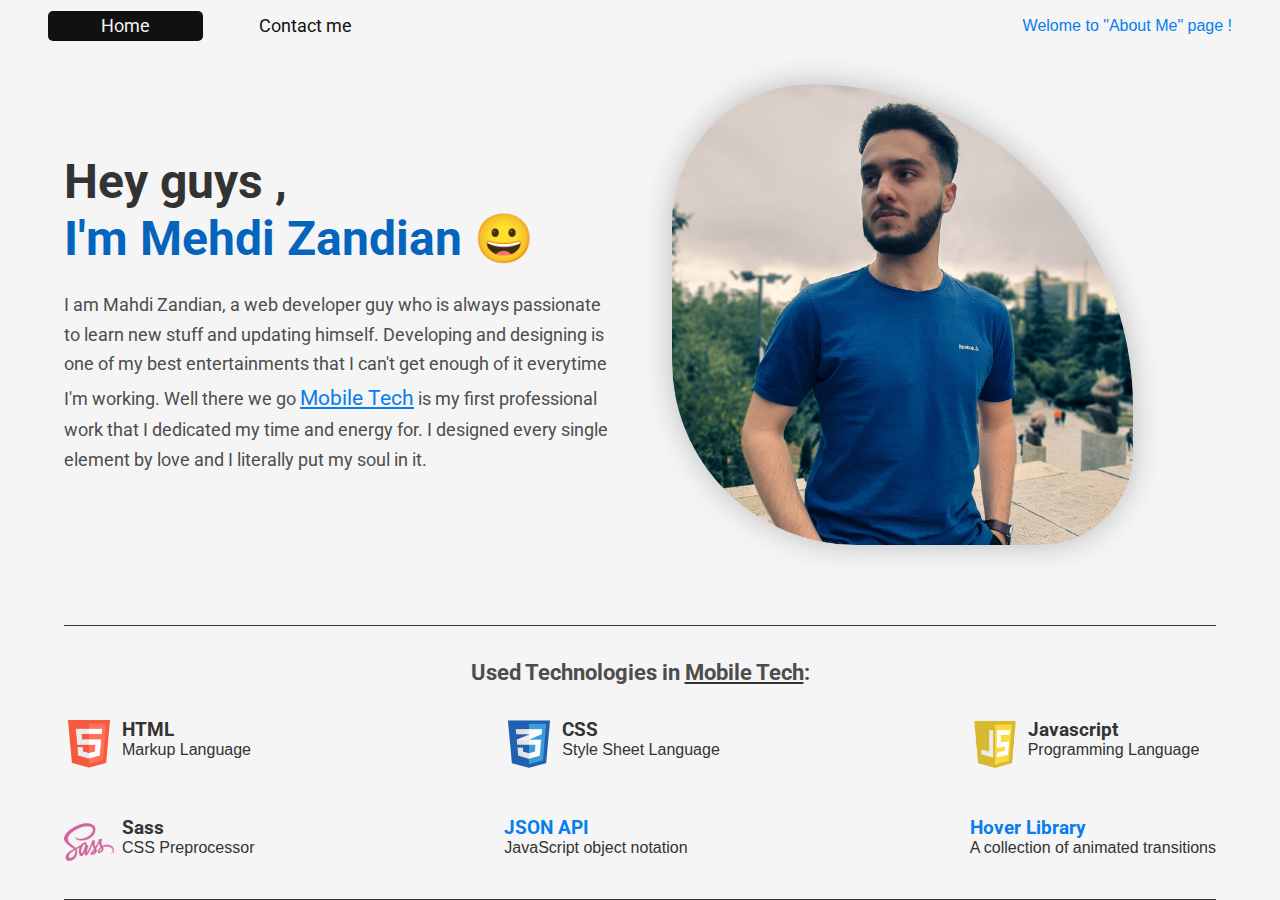
==== commit 4fbc1a4d: "Read.me and screenshots update" ====
--- a/htmls/about.html
+++ b/htmls/about.html
@@ -23,7 +23,7 @@
       <div class="header-of-page">
           <div>
             <a href="../index.html" title="Go back to home">Home</a>
-            <a href="../index.html" title="Go back to home">Contact me</a>
+            <a target="_blank" href="https://github.com/Mehdi-Zandian" title="Mehdi Zandian's GitHub page">Contact me</a>
           </div>
 
         <span>Welome to "About Me" page !</span>
@@ -88,21 +88,14 @@
 
                 <div class="tech">
                     <div>
-                        <h3 class="active-tech">AJAX</h3>
-                        <span>Asynchronous JavaScript And XML.</span>
-                    </div>
-                </div>
-
-                <div class="tech">
-                    <div>
-                        <h3 class="active-tech">JSON</h3>
+                        <h3 class="active-tech">JSON API</h3>
                         <span>JavaScript object notation</span>
                     </div>
                 </div>
 
                 <div class="tech">
                     <div>
-                        <h3 class="active-tech">Hover CSS</h3>
+                        <h3 class="active-tech">Hover Library</h3>
                         <span>A collection of animated transitions</span>
                     </div>
                 </div>
